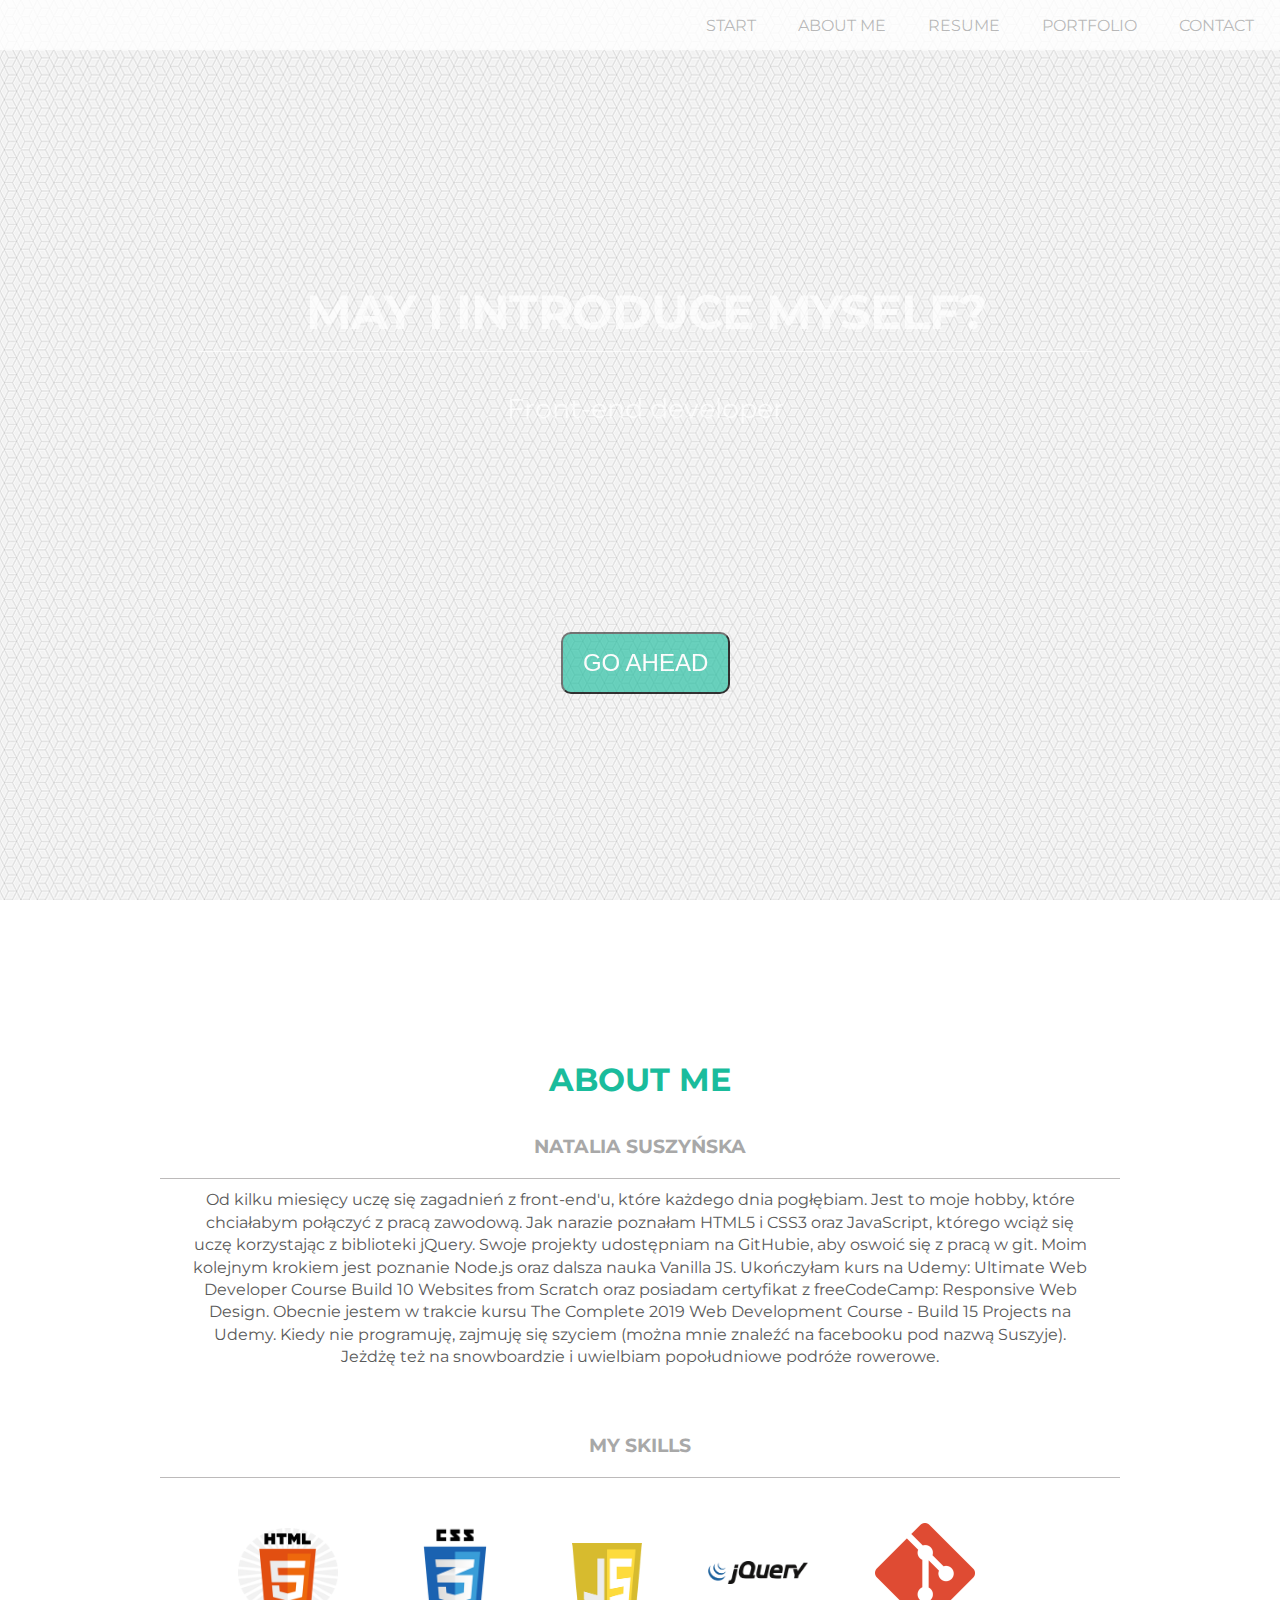
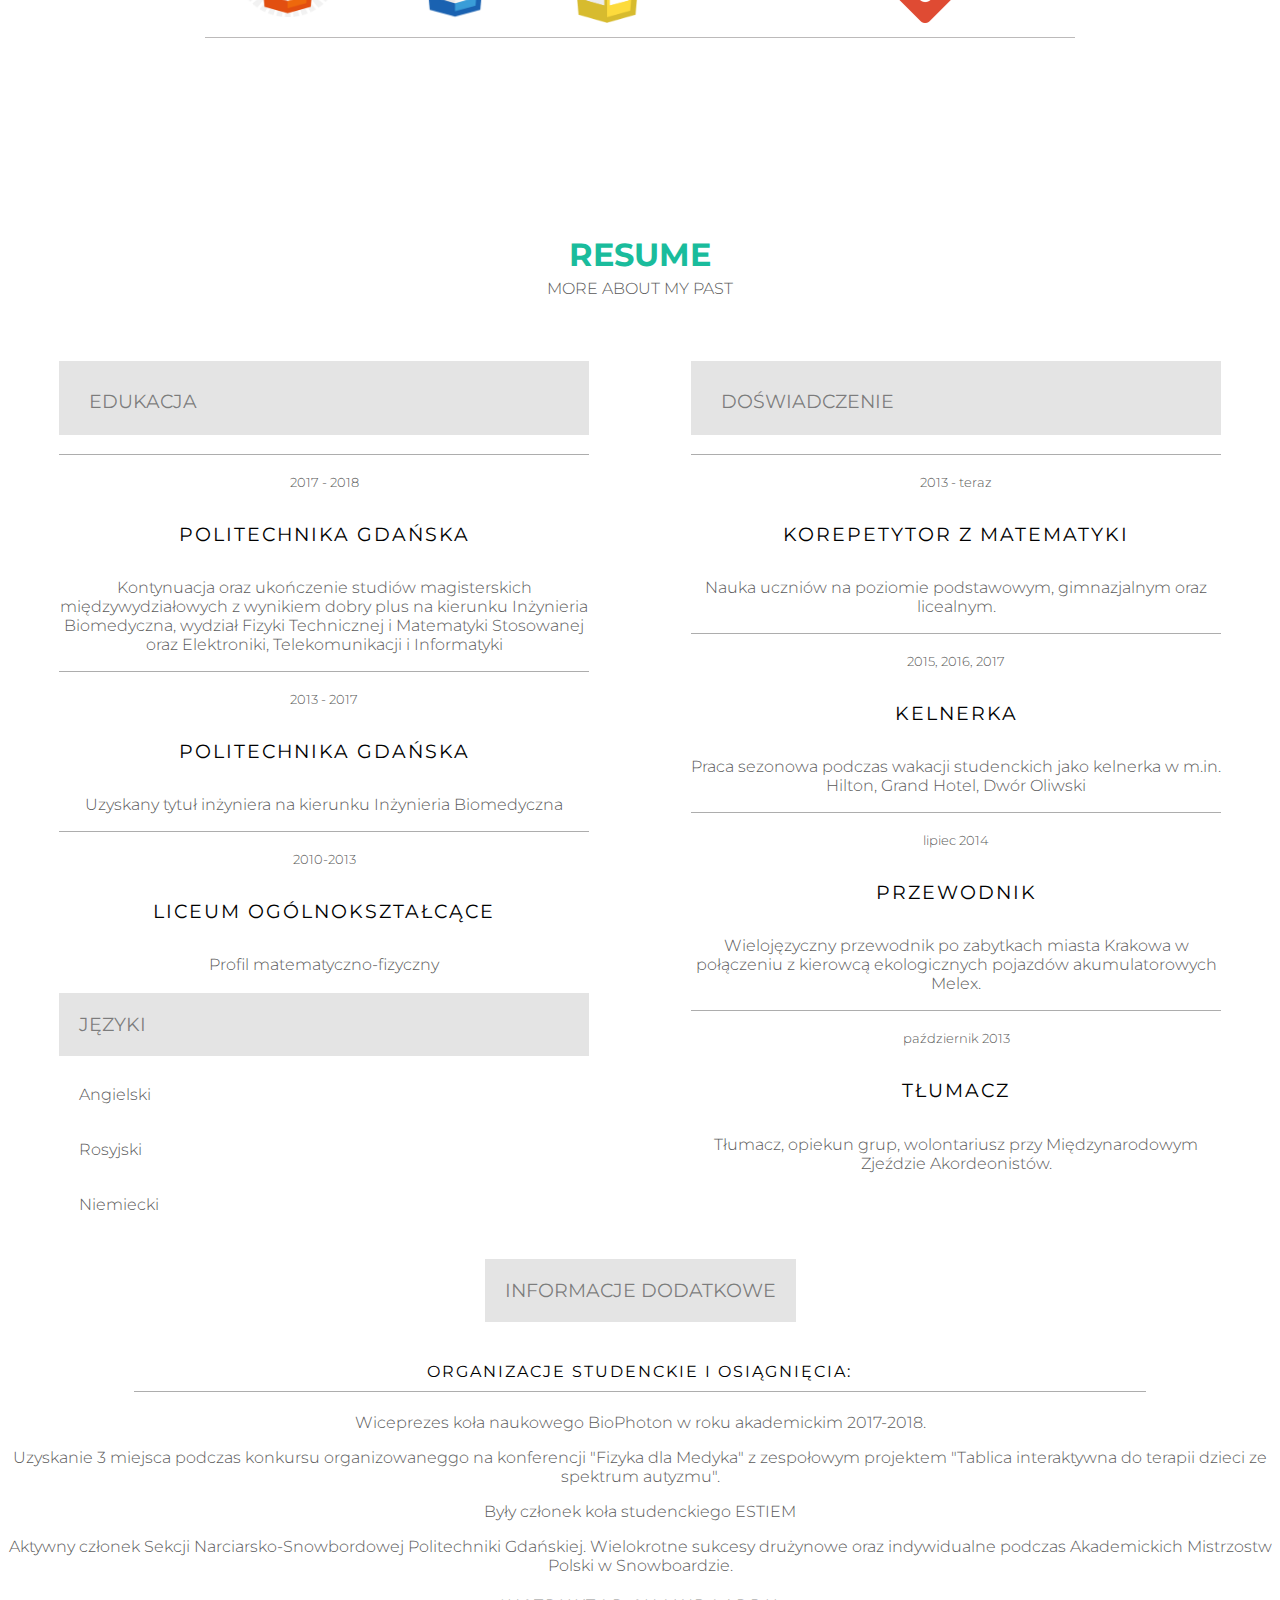
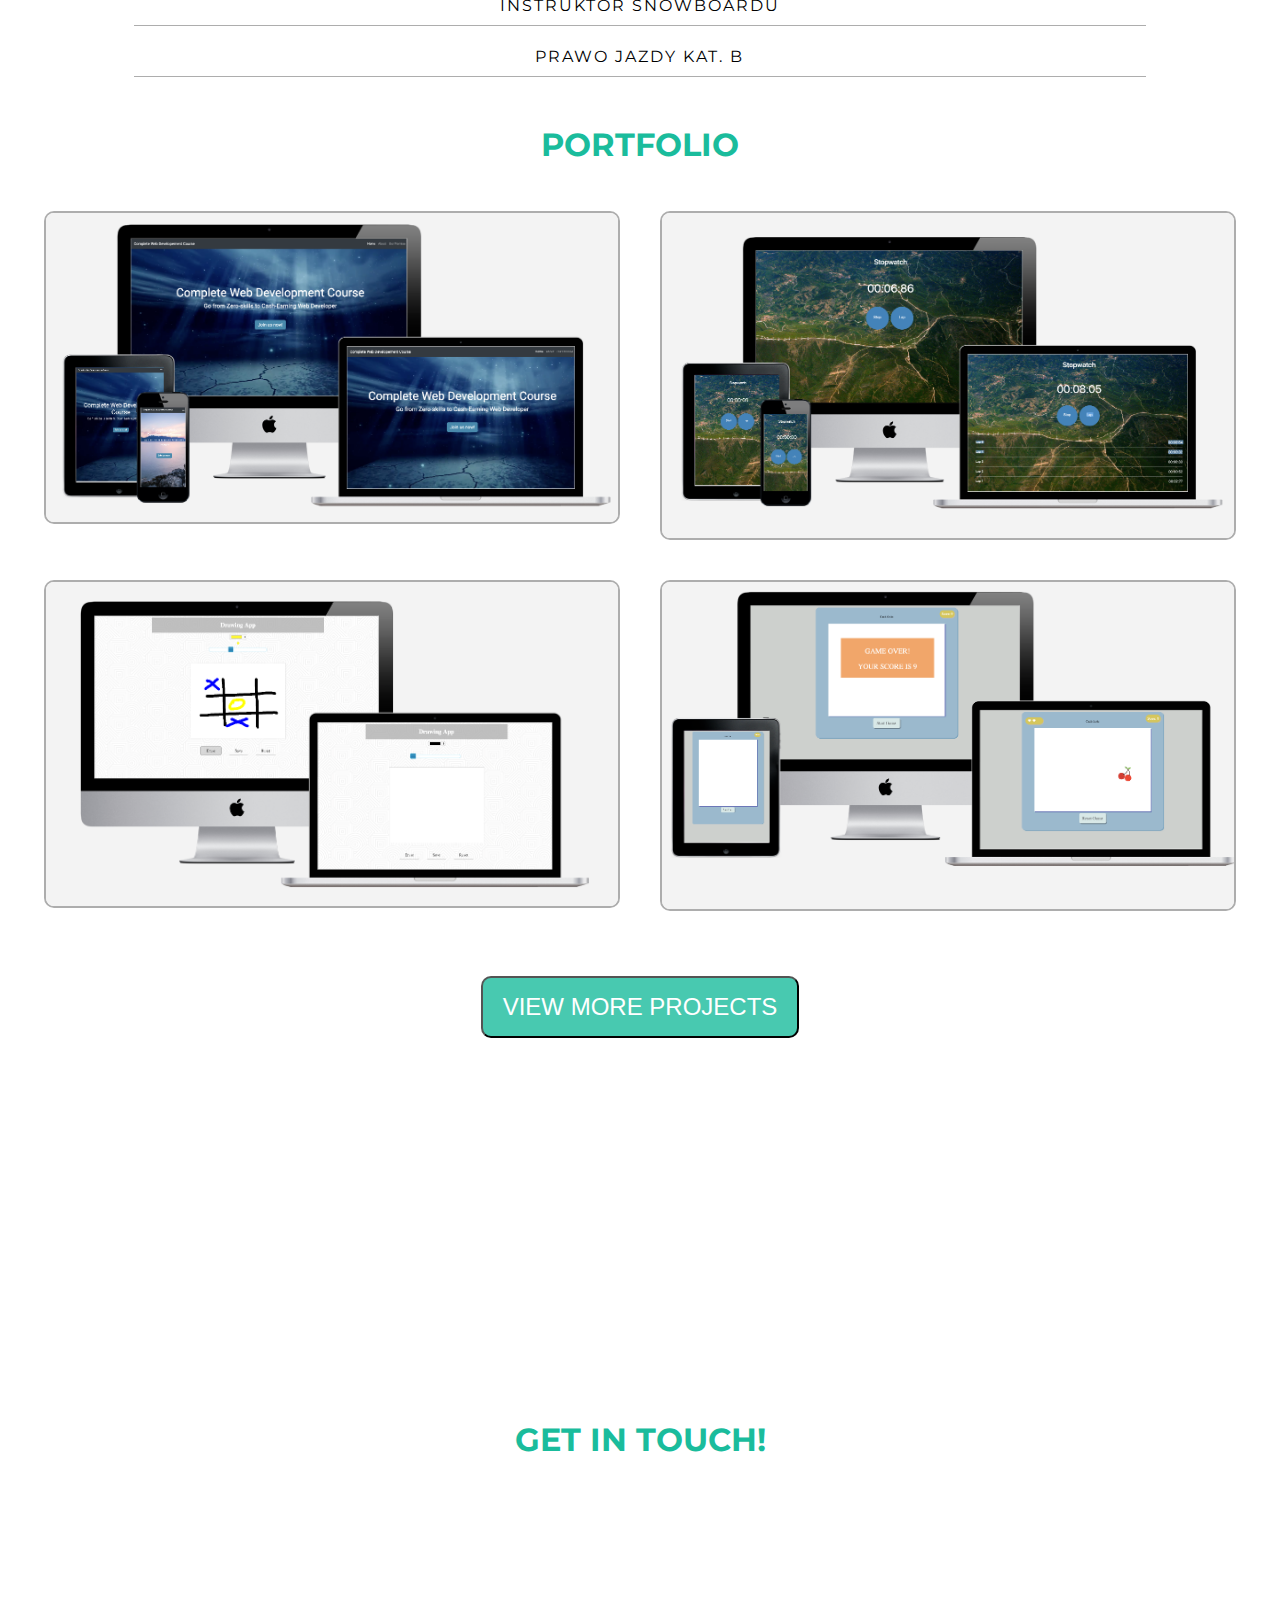
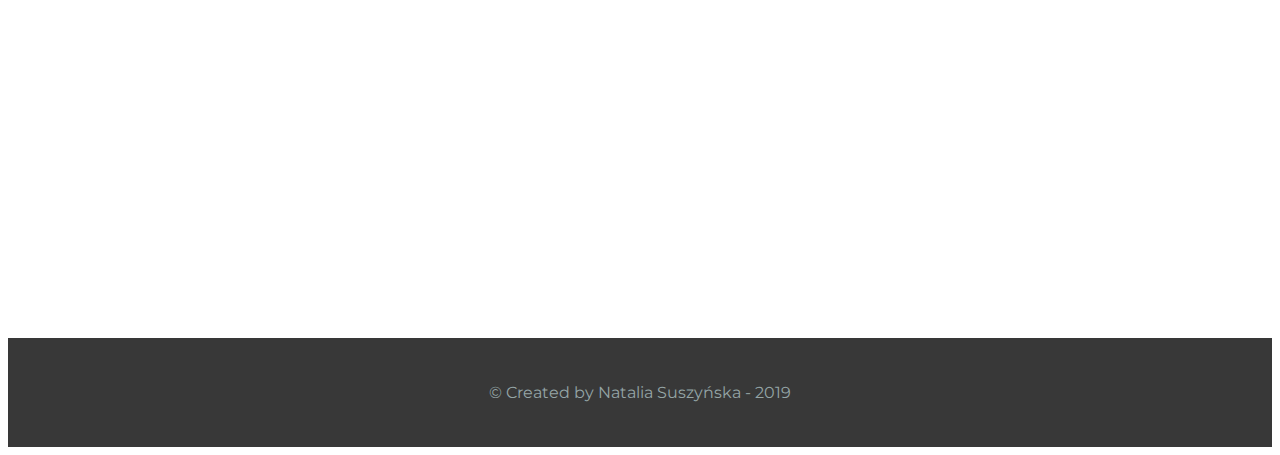
==== index.html @ 798d3153 "first commit of myPage" ====
<!DOCTYPE html>
<html lang="en">

    <head>
    <meta charset="utf-8">
    <meta http-equiv="X-UA-Compatible" content="IE-edge">
    <meta name="viewport" content="width=device-width, initial-scale=1">
    <meta name="author" content=suszi>
    <title>Portfolio Website</title>
    <link rel="stylesheet" href="https://use.fontawesome.com/releases/v5.6.3/css/all.css" integrity="sha384-UHRtZLI+pbxtHCWp1t77Bi1L4ZtiqrqD80Kn4Z8NTSRyMA2Fd33n5dQ8lWUE00s/" crossorigin="anonymous">
    <link rel="stylesheet" href="style.css">
</head>

<body>
    <header id="header">
        <div id="start">
            <div class="navicon"><i class="fa fa-bars"></i></div>
            <nav class="nav">
                <ul>
                    <li><a href="#start" class="smooth">Start</a></li>
                    <li><a href="#about" class="smooth">About me</a></li>
                    <li><a href="#resume" class="smooth">Resume</a></li>
                    <li><a href="#portfolio" class="smooth">Portfolio</a></li>
                    <li><a href="#contact" class="smooth">Contact</a></li>
                </ul>
            </nav>
        </div>
        <div class="starttext">
            <h2>May I introduce myself?</h2>
            <p>Front-end developer</p>
            <button type="button" class="button"><a href="#about" class="smooth">Go ahead</a></button>
        </div>
    </header>
    <div id="wrapper">
        <section id="about" class="section">
            <h2>About me</h2>
            <h3>Natalia Suszyńska</h3>
            <article>
                <p>Od kilku miesięcy uczę się zagadnień z front-end'u, które każdego dnia pogłębiam. Jest to moje hobby, które chciałabym połączyć z pracą zawodową. Jak narazie poznałam HTML5 i CSS3 oraz JavaScript, którego wciąż się uczę korzystając z biblioteki jQuery. Swoje projekty udostępniam na GitHubie, aby oswoić się z pracą w git. Moim kolejnym krokiem jest poznanie Node.js oraz dalsza nauka Vanilla JS. Ukończyłam kurs na Udemy: Ultimate Web Developer Course Build 10 Websites from Scratch oraz posiadam certyfikat z freeCodeCamp: Responsive Web Design. Obecnie jestem w trakcie kursu The Complete 2019 Web Development Course - Build 15 Projects na Udemy. Kiedy nie programuję, zajmuję się szyciem (można mnie znaleźć na facebooku pod nazwą Suszyje). Jeżdżę też na snowboardzie i uwielbiam popołudniowe podróże rowerowe.</p>
            </article>
            <article class="myskills">
                <h3>My skills</h3>
                <ul>
                    <li><img src="images/html.png"></li>
                    <li><img src="images/css.png"></li>
                    <li><img src="images/javascript.png" id="javascript"></li>
                    <li><img src="images/jquery.png"></li>
                    <li><img src="images/git.png"></li>
                    <li></li>
                </ul>
            </article>
        </section>
        <section id="resume" class="section">
            <h2>Resume</h2>
            <p id="more">More about my past</p>
            <div class="rows">
                <div id="leftside">
                    <div id="edu">
                        <h3><i class="fas fa-university"></i>Edukacja</h3>
                        <ul>
                            <li>
                                <h4>2017 - 2018</h4>
                                <h5>Politechnika Gdańska</h5>
                                <p>Kontynuacja oraz ukończenie studiów magisterskich międzywydziałowych z wynikiem dobry plus na kierunku Inżynieria Biomedyczna, wydział Fizyki Technicznej i Matematyki Stosowanej oraz Elektroniki, Telekomunikacji i Informatyki</p>
                            </li>
                            <li>
                                <h4>2013 - 2017</h4>
                                <h5>Politechnika Gdańska</h5>
                                <p>Uzyskany tytuł inżyniera na kierunku Inżynieria Biomedyczna</p>
                            </li>
                            <li>
                                <h4>2010-2013</h4>
                                <h5>Liceum Ogólnokształcące</h5>
                                <p>Profil matematyczno-fizyczny</p>
                            </li>
                        </ul>
                    </div>
                    <div id="jezyki">
                        <h3>Języki</h3>
                        <ul>
                            <p><i class="fas fa-battery-three-quarters"></i>Angielski</p>
                            <p><i class="fas fa-battery-half"></i>Rosyjski</p>
                            <p><i class="fas fa-battery-quarter"></i>Niemiecki</p>
                        </ul>
                    </div>
                </div>
                <div id="rightside">
                    <h3><i class="fas fa-briefcase"></i>Doświadczenie</h3>
                    <ul>
                        <li>
                            <h4>2013 - teraz</h4>
                            <h5>Korepetytor z matematyki</h5>
                            <p>Nauka uczniów na poziomie podstawowym, gimnazjalnym oraz licealnym.</p>
                        </li>
                        <li>
                            <h4>2015, 2016, 2017</h4>
                            <h5>Kelnerka</h5>
                            <p>Praca sezonowa podczas wakacji studenckich jako kelnerka w m.in. Hilton, Grand Hotel, Dwór Oliwski</p>
                        </li>
                        <li>
                            <h4>lipiec 2014</h4>
                            <h5>Przewodnik</h5>
                            <p>Wielojęzyczny przewodnik po zabytkach miasta Krakowa w połączeniu z kierowcą ekologicznych pojazdów akumulatorowych Melex.</p>
                        </li>
                        <li>
                            <h4>październik 2013</h4>
                            <h5>Tłumacz</h5>
                            <p>Tłumacz, opiekun grup, wolontariusz przy Międzynarodowym Zjeździe Akordeonistów.</p>
                        </li>
                    </ul>
                </div>
            </div>
        </section>
        <div id="dodatkowe">
            <h3>Informacje dodatkowe</h3>
            <article>
                <h4>Organizacje studenckie i osiągnięcia:</h4>
                <p>Wiceprezes koła naukowego BioPhoton w roku akademickim 2017-2018.</p>
                <p>Uzyskanie 3 miejsca podczas konkursu organizowaneggo na konferencji "Fizyka dla Medyka" z zespołowym projektem "Tablica interaktywna do terapii dzieci ze spektrum autyzmu".</p>
                <p>Były członek koła studenckiego ESTIEM</p>
                <p>Aktywny członek Sekcji Narciarsko-Snowbordowej Politechniki Gdańskiej. Wielokrotne sukcesy drużynowe oraz indywidualne podczas Akademickich Mistrzostw Polski w Snowboardzie.</p>
                <h4>Instruktor snowboardu</h4>
                <h4>Prawo jazdy kat. B</h4>
            </article>
        </div>


        <section id="portfolio" class="section">
            <h2>Portfolio</h2>
            <article>
                <a href="CourseWebsite/index.html" target="_blank">
                    <div class="hvrbox">
                        <img src="images/webpage.png" alt="Project 1" class="hvrbox-layer_bottom">
                        <div class="hvrbox-layer_top hvrbox-layer_slideright">
                            <div class="hvrbox-text">Website presenting information about an Udemy Course I took. Executed in Bootstrap.
                                <div class="hvrbox-text_mobile">Tap again to go further</div>
                            </div>
                        </div>
                    </div>
                </a>
                <a href="Stoper/index.html" target="_blank">
                    <div class="hvrbox">
                        <img src="images/stoper.png" alt="Project 2" class="hvrbox-layer_bottom">
                        <div class="hvrbox-layer_top hvrbox-layer_slideright">
                            <div class="hvrbox-text">Website app which is a stoper with a lap function. Executed in jQuery
                                <div class="hvrbox-text_mobile">Tap again to go further</div>
                            </div>
                        </div>
                    </div>
                </a>
                <a href="DrawingApp/index.html" target="_blank">
                    <div class="hvrbox">
                        <img src="images/paint.png" alt="Project 3" class="hvrbox-layer_bottom">
                        <div class="hvrbox-layer_top hvrbox-layer_slideright">
                            <div class="hvrbox-text">A drawing App imitating a well-known Paint enabling you to save your image in a local browser storage. Executed in jQuery.
                                <div class="hvrbox-text_mobile">Tap again to go further</div>
                            </div>
                        </div>
                    </div>
                </a>
                <a href="FruitGame/index.html" target="_blank">
                    <div class="hvrbox">
                        <img src="images/fruits.png" alt="Project 4" class="hvrbox-layer_bottom">
                        <div class="hvrbox-layer_top hvrbox-layer_slideright">
                            <div class="hvrbox-text">Imitating the Fruit Ninja, this game gives you 3 lives while you need to catch the falling fruits. Not touch-friendly. Executed in jQuery.
                                <div class="hvrbox-text_mobile">Tap again to go further</div>
                            </div>
                        </div>
                    </div>
                </a>
            </article>
            <button type="button" class="button"><a href="https://codepen.io/nataliasu/" target="_blank">View more projects</a></button>
        </section>
        <section id="contact" class="section">
            <h2>Get in touch!</h2>
            <div>
                <a href="https://www.facebook.com/natalia.su14" class="contact-details" target="_blank"><i class="fab fa-facebook-square"></i></a>
                <a href="https://github.com/nataliasu" class="contact-details" id="profile-link" target="_blank"><i class="fab fa-github-square"></i></a>
                <a href="https://www.linkedin.com/in/nataliasu/" class="contact-details" target="_blank"><i class="fab fa-linkedin"></i></a>
                <a href="mailto:suszynska.nat@gmail.com" class="contact-details"><i class="fas fa-envelope"></i></a>
                <a href="tel:724-483-937" class="contact-details"><i class="fas fa-phone-square"></i></a>
            </div>
        </section>

        <footer>&copy; Created by Natalia Suszyńska - 2019</footer>

    </div>


    <script src="https://ajax.googleapis.com/ajax/libs/jquery/1.12.4/jquery.min.js"></script>
    <script src="javascript.js"></script>

</body>

</html>
---- style.css ----
@import url('https://fonts.googleapis.com/css?family=Quicksand|Rokkitt|Ubuntu|Montserrat');

body {
    top: 0;
    color: #95a5a6;
    font-family: 'Montserrat', sans-serif;
    text-align: center;
    background: url(images/qbkls.png) fixed;
}

header {
    background: url(https://picsum.photos/5184/3456?image=958) center center fixed;
    background-size: cover;
    opacity: 0.8;
    height: 100vh;
    color: rgba(255, 255, 255, 0.869);
    position: relative;
    top: 0;
}

#start {
    margin: 0 auto;
    height: 50px;
    width: 100%;
    position: fixed;
    top: 0;
    right: 0;
    left: 0;
    background-color: white;
    z-index: 100;
}

.navicon {
    display: none;
    margin-right: 10px;
    padding: 10px 15px;
    font-size: 1.5em;
    background-color: white;
    float: right;
}

#start nav {
    float: right;
    z-index: 100;
}

#start nav ul {
    margin: 0;
    z-index: 100;
}

#start nav li {
    float: left;
    list-style-type: none;
}

.nav li a {
    text-decoration: none;
    text-transform: uppercase;
    display: block;
    padding: 1em;
    color: rgba(112, 112, 112, 0.594);
}

.nav li a:last-child {
    margin-right: 10px;
}

.nav li a:hover {
    color: #19bb9b;
}

.starttext {
    position: absolute;
    top: 25%;
    left: 15%;
    width: 70vw;
    margin: 0 auto;
    text-align: center;
}

.starttext h2 {
    padding: 10px;
    font-size: 3em;
    border-bottom: 1px solid rgba(255, 255, 255, 0.869);
    color: rgba(255, 255, 255, 0.869);
    letter-spacing: -1px;
}

.starttext p {
    font-weight: 400;
    font-size: 22px;
    letter-spacing: 0px;
    font-size: 1.7em;
}

.starttext .button {
    margin-top: 20vh;
}

.button a {
    color: white;
    text-decoration: none;
}

.button {
    background-color: rgba(26, 188, 156, 0.8);
    border-radius: 10px;
    padding: 15px 20px;
    margin: 0 auto;
    font-size: 1.5em;
    text-transform: uppercase;
    color: rgba(255, 255, 255, 0.869);
}

.button:hover {
    color: rgb(255, 255, 255);
    background-color: rgb(26, 188, 156);
}

h2 {
    color: #1abc9c;
    font-weight: bold;
    font-size: 2em;
    text-transform: uppercase;
}

#about {
    height: 100vh;
    display: flex;
    flex-direction: column;
    align-items: center;
    justify-content: center;
}

#about h3 {
    text-transform: uppercase;
    color: #a8a8a8;
    border-bottom: 1px solid rgba(164, 162, 162, 0.74);
    padding: 10px 0 20px 0;
    width: 75vw;
    margin: 0 auto;
}

#about article p {
    width: 70vw;
    margin: 0 auto;
    padding: 10px;
    line-height: 1.4em;
    color: #5a5a5a;
}

.myskills {
    padding-top: 5vh;
}

.myskills ul {
    display: flex;
    display: -webkit-box;
    display: -moz-box;
    display: -ms-flexbox;
    display: -webkit-flex;
    flex-flow: row wrap;
    justify-content: space-around;
    align-items: center;
    list-style: none;
    margin: 5vh;
    border-bottom: 1px solid rgba(164, 162, 162, 0.74);
    padding: 0;
}

.myskills ul li {
    list-style: none;
    margin-bottom: 10px;
}

.myskills img {
    width: 100px;
}

#javascript {
    padding-top: 20px;
    height: 80px;
    width: 70px;
}

#resume h2 {
    margin-bottom: 5px;
}

#more {
    text-transform: uppercase;
    font-size: 1em;
    margin: 0;
    padding: 0;
    background-color: transparent;
    margin-bottom: 5vh;
}

.rows {
    display: flex;
    display: -webkit-box;
    display: -moz-box;
    display: -ms-flexbox;
    display: -webkit-flex;
    justify-content: space-around;
}

#resume ul {
    list-style: none;
    padding: 0;
}

#leftside {
    flex-basis: 42%;
}

#rightside {
    flex-basis: 42%;
    align-items: stretch;
}

#resume h3,
#dodatkowe h3 {
    text-transform: uppercase;
    background-color: rgba(209, 209, 209, 0.594);
    padding: 20px;
    text-align: left;
    color: rgba(53, 53, 53, 0.594);
    font-weight: 400;
}

#resume h4 {
    font-weight: 300;
    color: #5a5a5a;
    font-size: 0.8em;
    padding-top: 20px;
    border-top: 1px solid rgba(117, 117, 117, 0.594);
}

#resume h5,
#dodatkowe h4 {
    text-transform: uppercase;
    font-weight: 400;
    color: #000000;
    letter-spacing: 2px;
    font-size: 1.2em;
}

#resume p,
#dodatkowe p {
    font-weight: 300;
    color: #5a5a5a;
    font-size: 1em;
}

#resume i {
    padding-right: 10px;
    font-size: 1.5em
}

#jezyki i {
    font-size: 3em;
}

#jezyki p {
    display: flex;
    display: -webkit-box;
    display: -moz-box;
    display: -ms-flexbox;
    display: -webkit-flex;
    align-items: center;
    padding: 10px;
    font-size: 1em;
}

#dodatkowe {
    display: flex;
    display: -webkit-box;
    display: -moz-box;
    display: -ms-flexbox;
    display: -webkit-flex;
    flex-direction: column;
    justify-content: center;
    align-items: center;
}

#dodatkowe h4 {
    display: flex;
    display: -webkit-box;
    display: -moz-box;
    display: -ms-flexbox;
    display: -webkit-flex;
    justify-content: center;
    font-size: 1em;
    padding-bottom: 10px;
    border-bottom: 1px solid rgba(117, 117, 117, 0.594);
    width: 80%;
    margin-left: 10%;
}

#portfolio article {
    display: flex;
    display: -webkit-box;
    display: -moz-box;
    display: -ms-flexbox;
    display: -webkit-flex;
    flex-flow: row wrap;
    justify-content: center;
}

.hvrbox,
.hvrbox * {
    box-sizing: border-box;
}

.hvrbox {
    display: flex;
    display: -webkit-box;
    display: -moz-box;
    display: -ms-flexbox;
    display: -webkit-flex;
    flex-basis: 45%;
    justify-content: space-around;
    flex-direction: column;
    margin: 20px;
    z-index: 50;
    position: relative;
    overflow: hidden;
    max-width: 100%;
    height: auto;
}

.hvrbox img {
    max-width: 45vw;
    border: 2px solid rgba(117, 117, 117, 0.594);
    border-radius: 10px;
}

.hvrbox .hvrbox-layer_bottom {
    display: block;
}

.hvrbox .hvrbox-layer_top {
    opacity: 0;
    position: absolute;
    top: 0;
    left: 0;
    right: 0;
    bottom: 0;
    width: 100%;
    height: 100%;
    background: rgba(0, 0, 0, 0.6);
    border-radius: 10px;
    color: #fff;
    padding: 15px;
    -moz-transition: all 0.4s ease-in-out 0s;
    -webkit-transition: all 0.4s ease-in-out 0s;
    -ms-transition: all 0.4s ease-in-out 0s;
    transition: all 0.4s ease-in-out 0s;
}

.hvrbox:hover .hvrbox-layer_top,
.hvrbox.active .hvrbox-layer_top {
    opacity: 1;
}

.hvrbox .hvrbox-text {
    text-align: center;
    font-size: 1.2em;
    display: inline-block;
    position: absolute;
    top: 50%;
    left: 50%;
    -moz-transform: translate(-50%, -50%);
    -webkit-transform: translate(-50%, -50%);
    -ms-transform: translate(-50%, -50%);
    transform: translate(-50%, -50%);
}

.hvrbox .hvrbox-text_mobile {
    font-size: 15px;
    border-top: 1px solid rgb(179, 179, 179);
    border-top: 1px solid rgba(179, 179, 179, 0.7);
    margin-top: 5px;
    padding-top: 2px;
    display: none;
    color: #19bb9b;
}

.hvrbox.active .hvrbox-text_mobile {
    display: block;
}

.hvrbox .hvrbox-layer_slideright {
    -moz-transform: translateX(-100%);
    -webkit-transform: translateX(-100%);
    -ms-transform: translateX(-100%);
    transform: translateX(-100%);
}

.hvrbox:hover .hvrbox-layer_slideright,
.hvrbox.active .hvrbox-layer_slideright {
    -moz-transform: translateX(0);
    -webkit-transform: translateX(0);
    -ms-transform: translateX(0);
    transform: translateX(0);
}

#portfolio .button {
    margin-top: 5vh;
}

#contact {
    height: 100vh;
    display: flex;
    display: -webkit-box;
    display: -moz-box;
    display: -ms-flexbox;
    display: -webkit-flex;
    flex-direction: column;
    justify-content: center;
}

#contact i {
    font-size: 5em;
    padding: 5vw;
    color: #666666;
}

footer {
    background-color: #383838;
    padding: 5vh;
}

.fixPoint {
    background-attachment: fixed;
}


/*RESPONISVNESS*/

@media (hover: none) {
    header {
        background-attachment: initial;
    }
}

@media screen and (max-width: 720px) {
    .starttext .button {
        margin-top: 5vh;
    }

    #contact i {
        font-size: 4em;
        padding: 4.5vw;
    }

    #start .navicon {
        display: block;
        color: #2d2d2d;
    }

    #start nav {
        display: none;
        width: 100%;
        background-color: white;
    }

    .nav a {
        color: rgb(112, 112, 112);
    }

    #start nav ul li {
        width: 100%;
    }

    #about {
        height: auto;
    }

    #about article p {
        width: 90vw;
    }

    .myskills img {
        width: 60px;
        padding: 10px;
    }

    #javascript {
        padding-top: 20px;
        height: 55px;
        width: 50px;
    }

    .rows {
        flex-direction: column;
        justify-content: center;
        align-items: center;
    }

    #leftside,
    #rightside {
        width: 80vw;
        align-self: center;
    }

    #resume h3,
    #dodatkowe h3 {
        text-align: center;
    }

    .hvrbox img {
        max-width: 75vw;
    }


    .hvrbox .hvrbox-text {
        width: 100%;
        font-size: 0.7em;
    }

    #contact {
        height: 70vh;
    }

    #contact i {
        font-size: 3em;
        padding: 4vw;
    }

}

@media screen and (max-width: 400px) {
    .starttext h2 {
        font-size: 2em;
    }
}

@media screen and (max-width: 350px) {
    #start .navicon {
        margin-left: 75vw;
    }

}
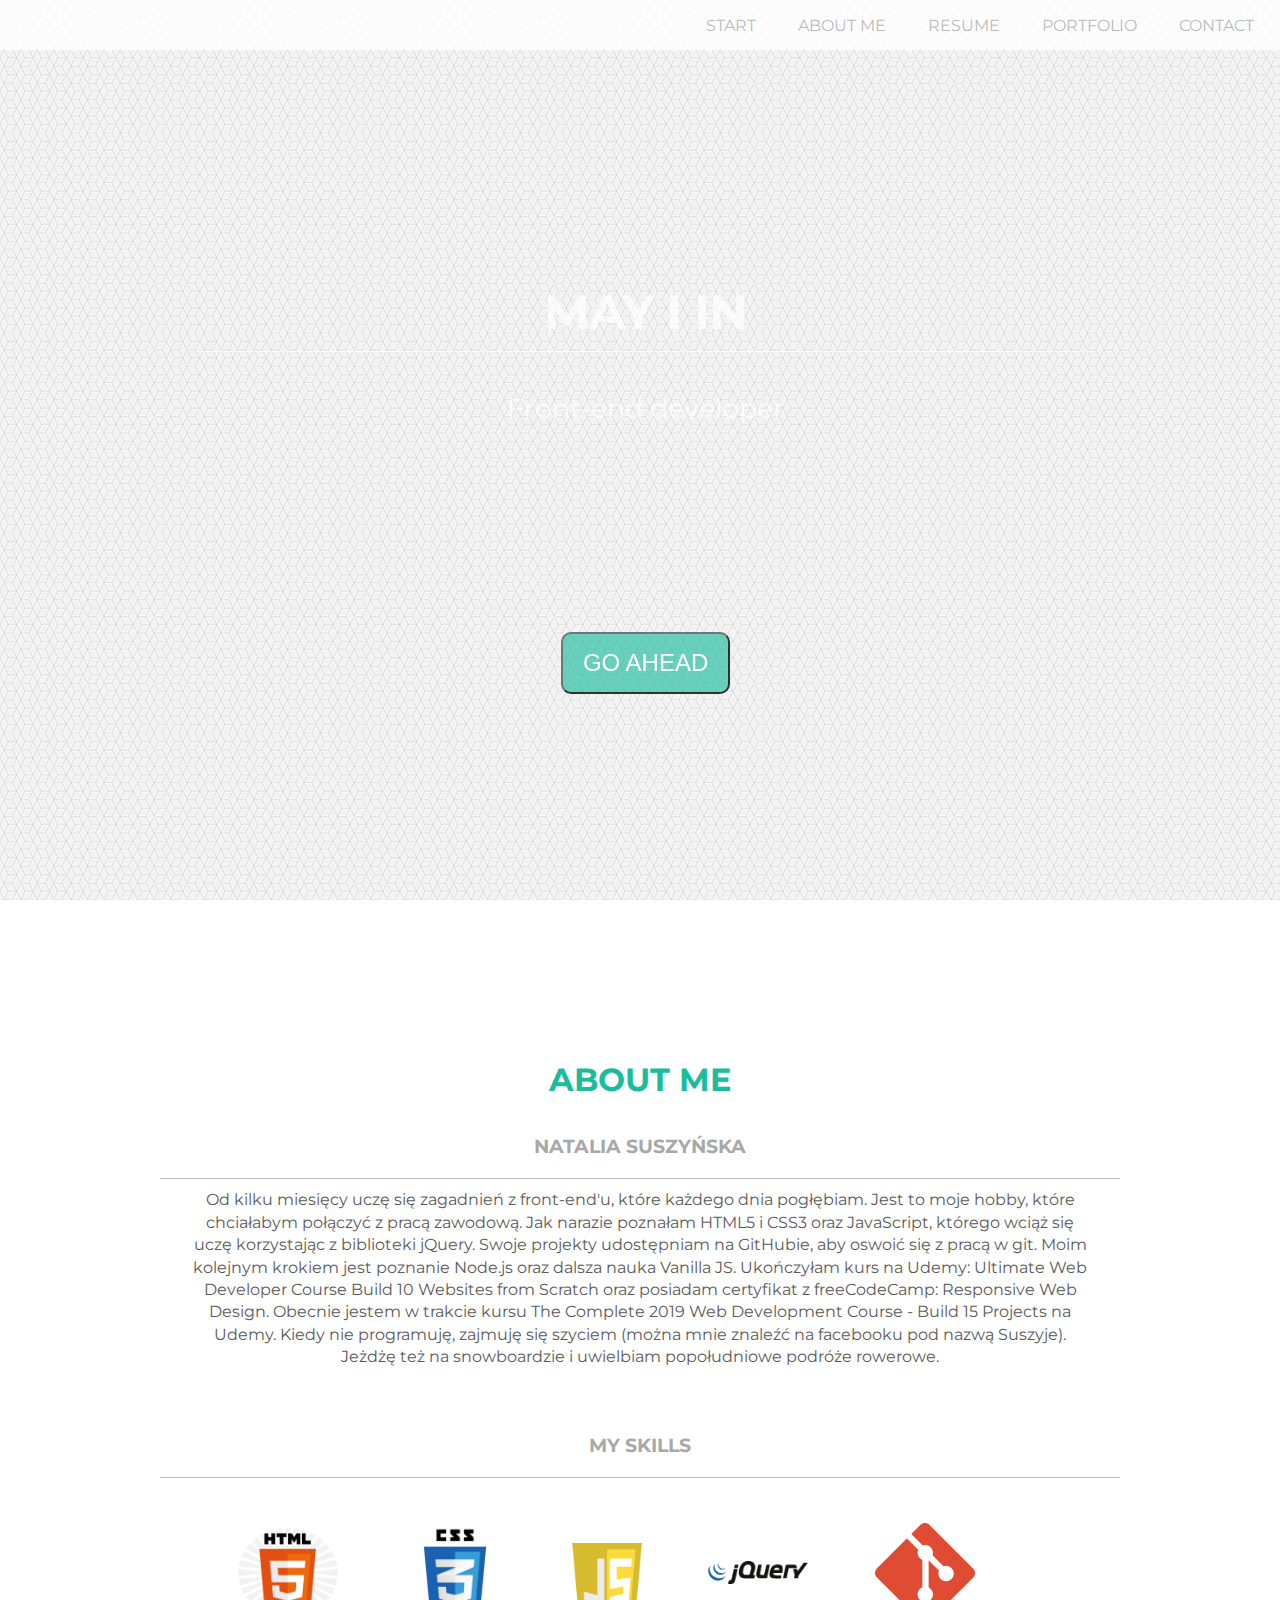
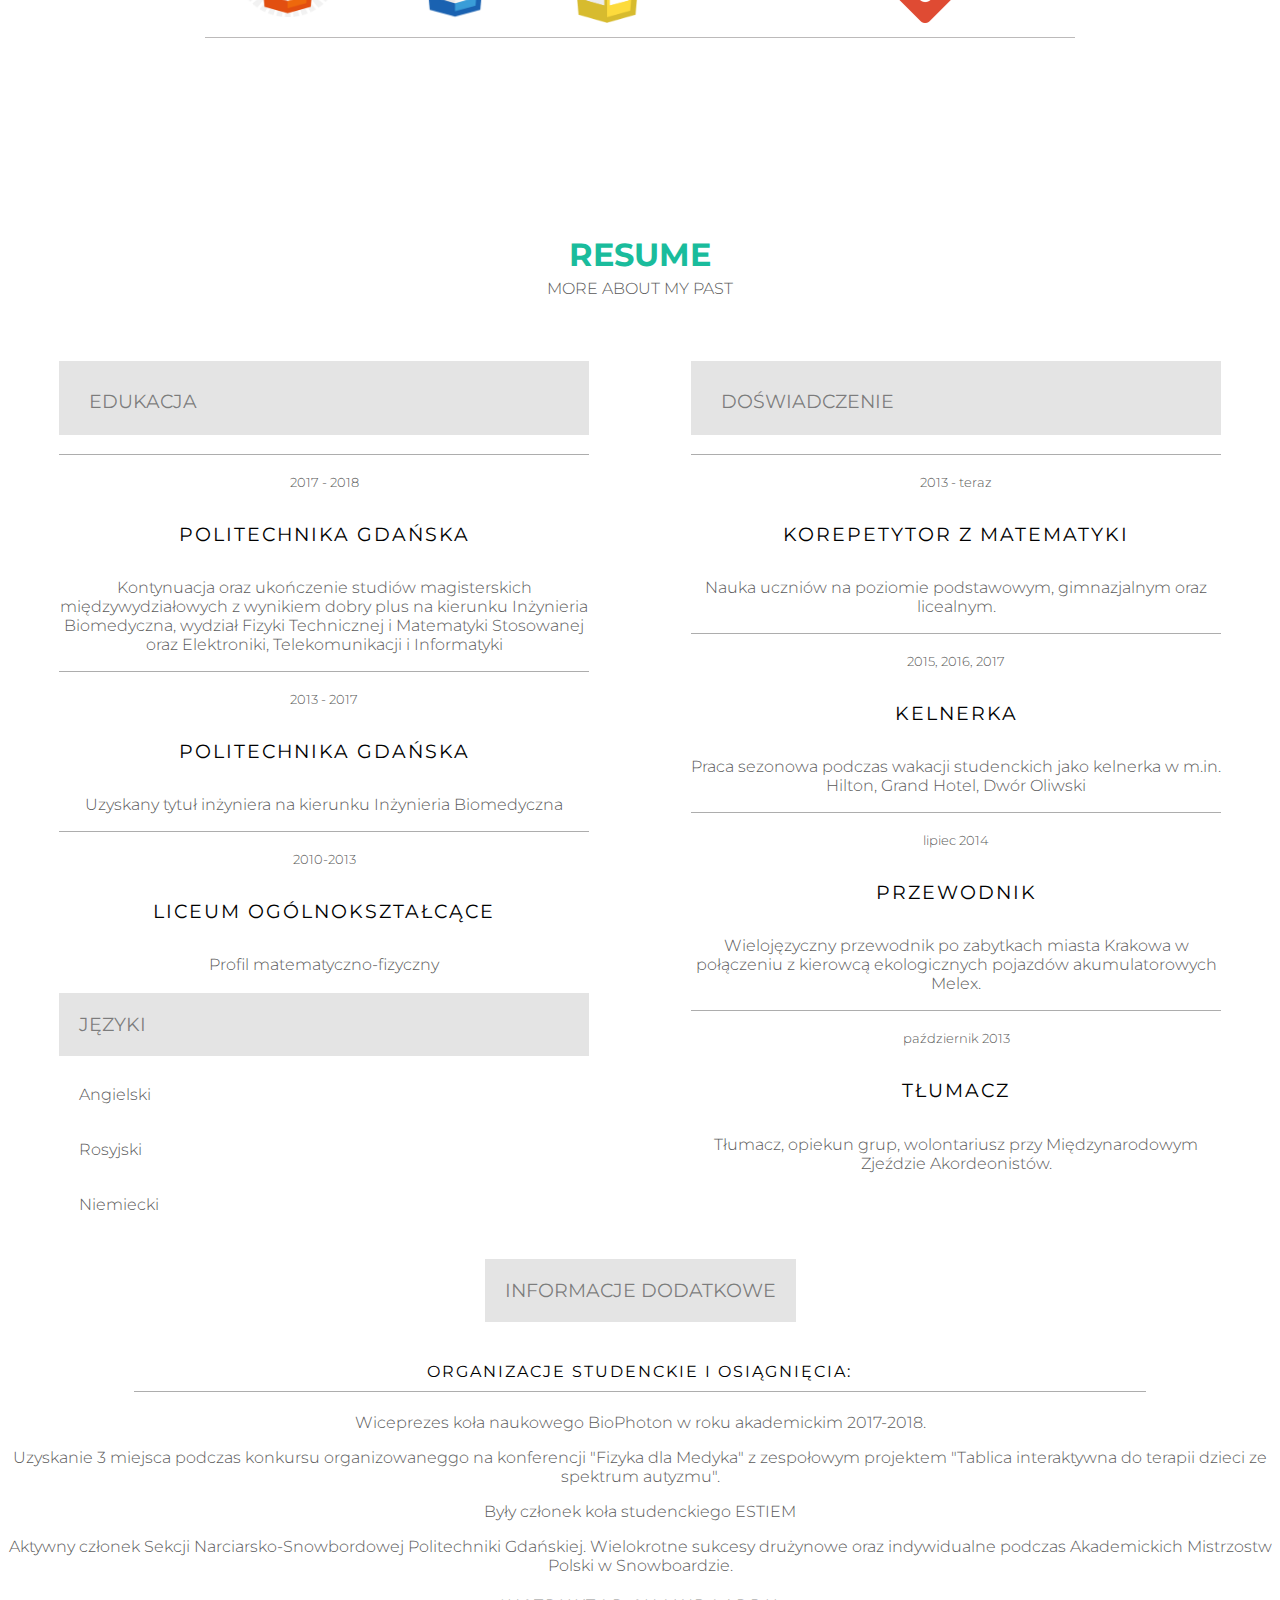
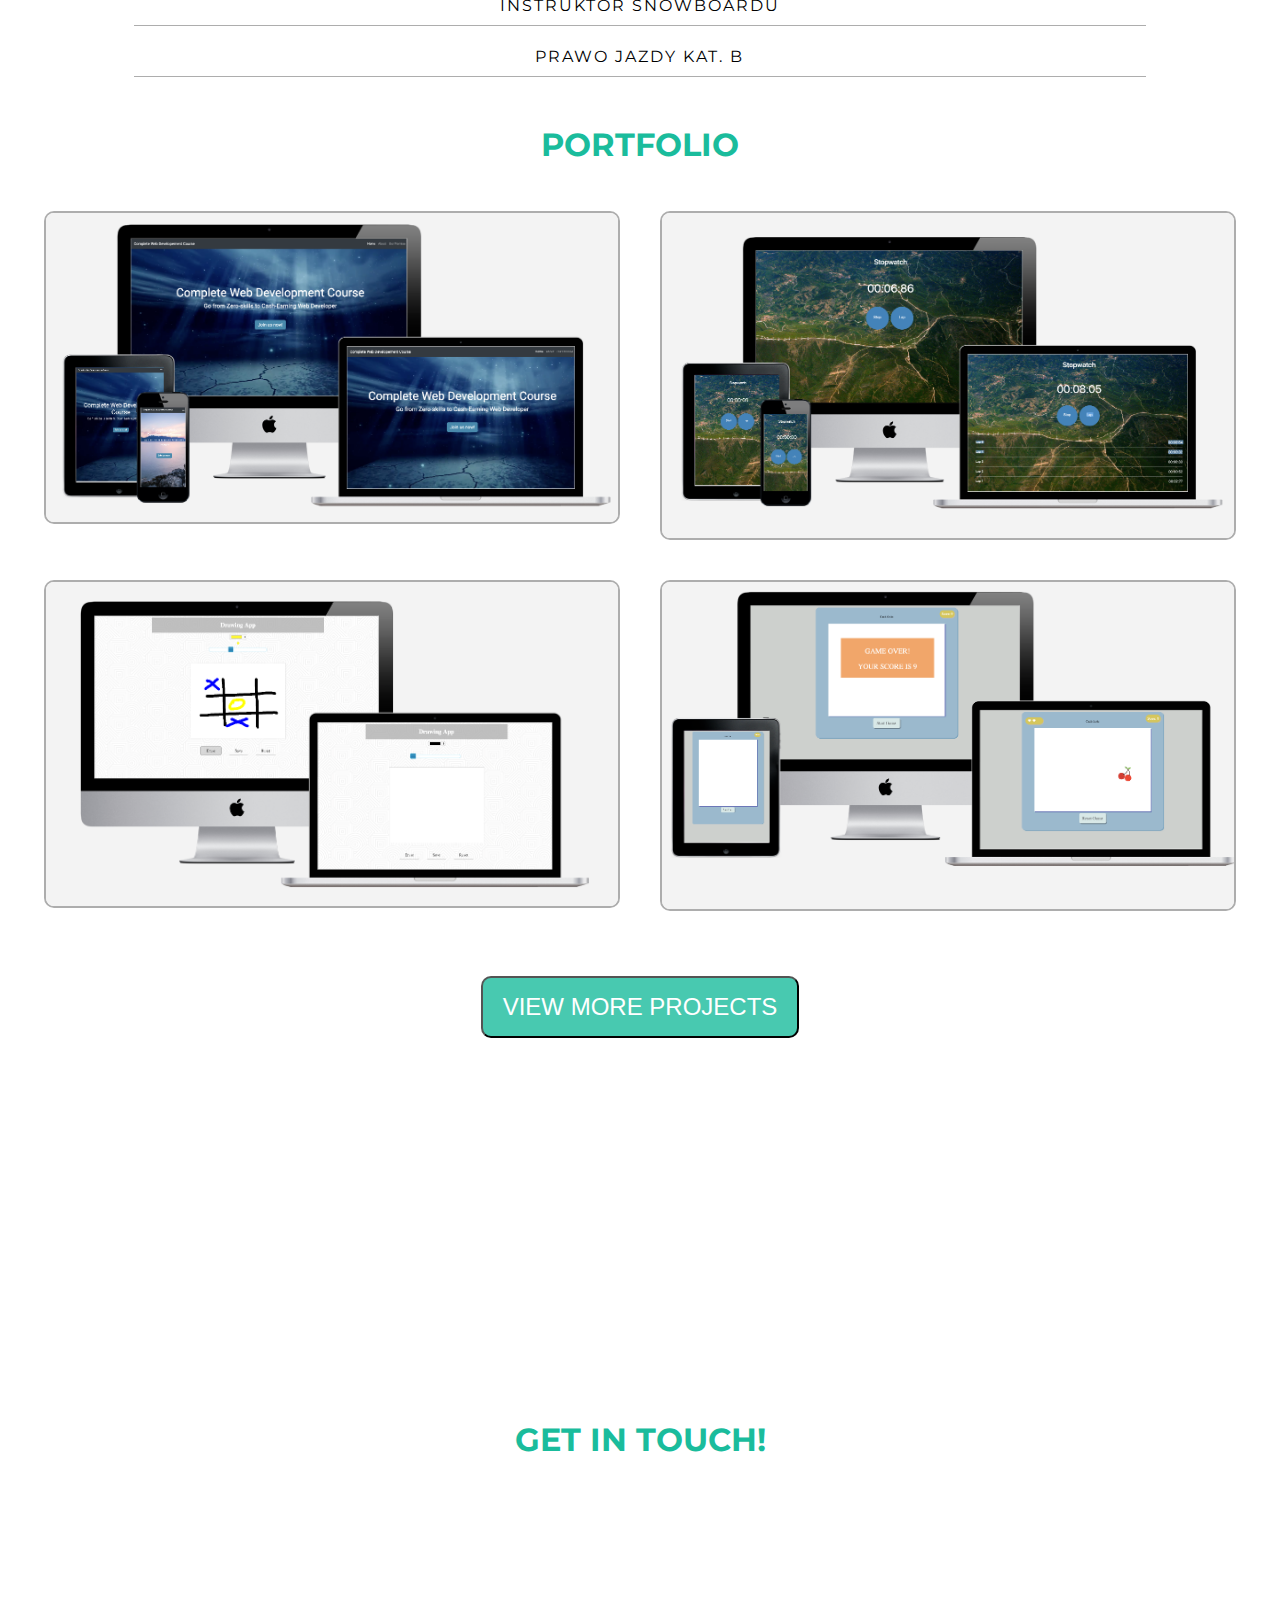
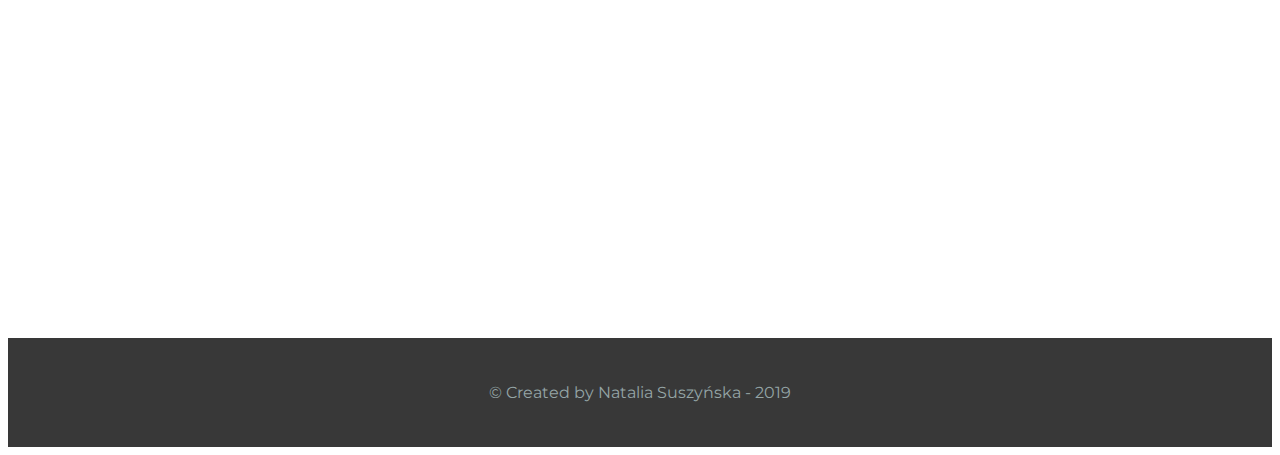
==== commit 8863ba10: "updating with self-writing heading" ====
--- a/index.html
+++ b/index.html
@@ -26,7 +26,7 @@
             </nav>
         </div>
         <div class="starttext">
-            <h2>May I introduce myself?</h2>
+            <h2 id="welcome"></h2>
             <p>Front-end developer</p>
             <button type="button" class="button"><a href="#about" class="smooth">Go ahead</a></button>
         </div>
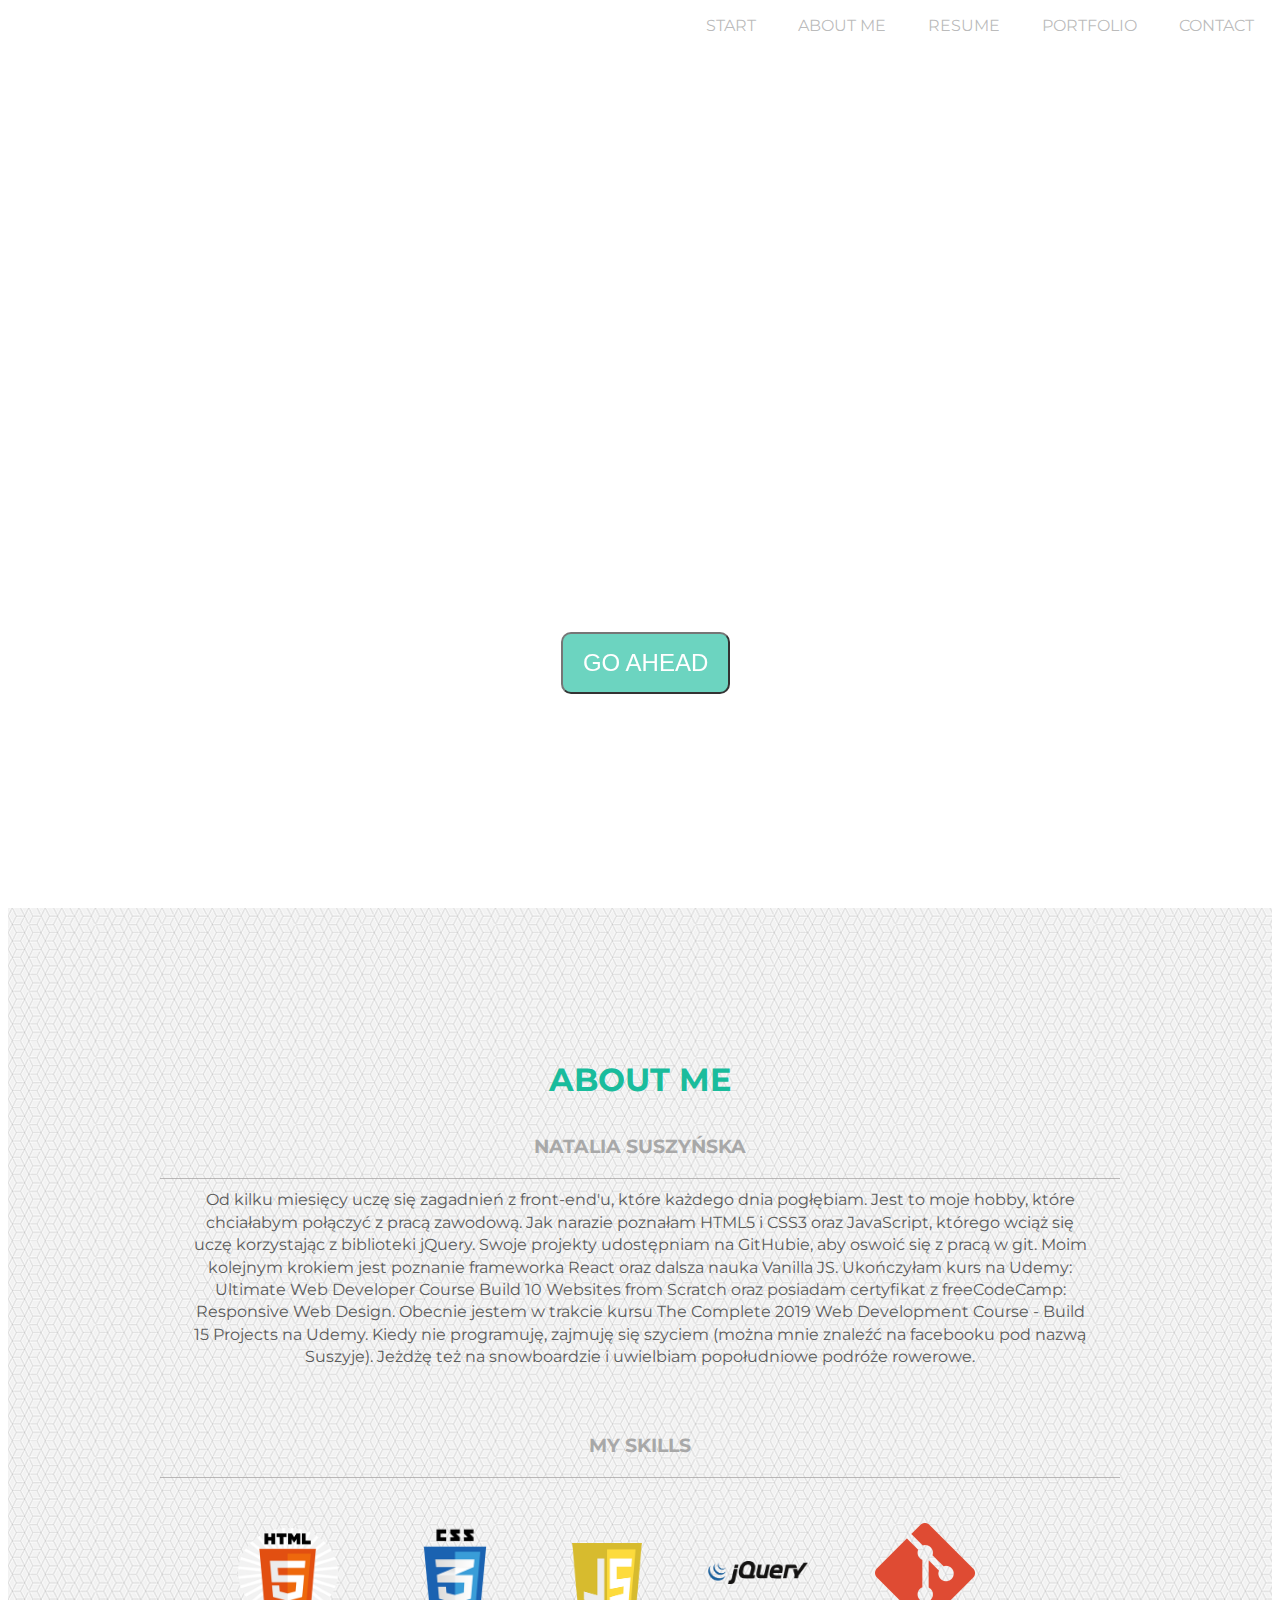
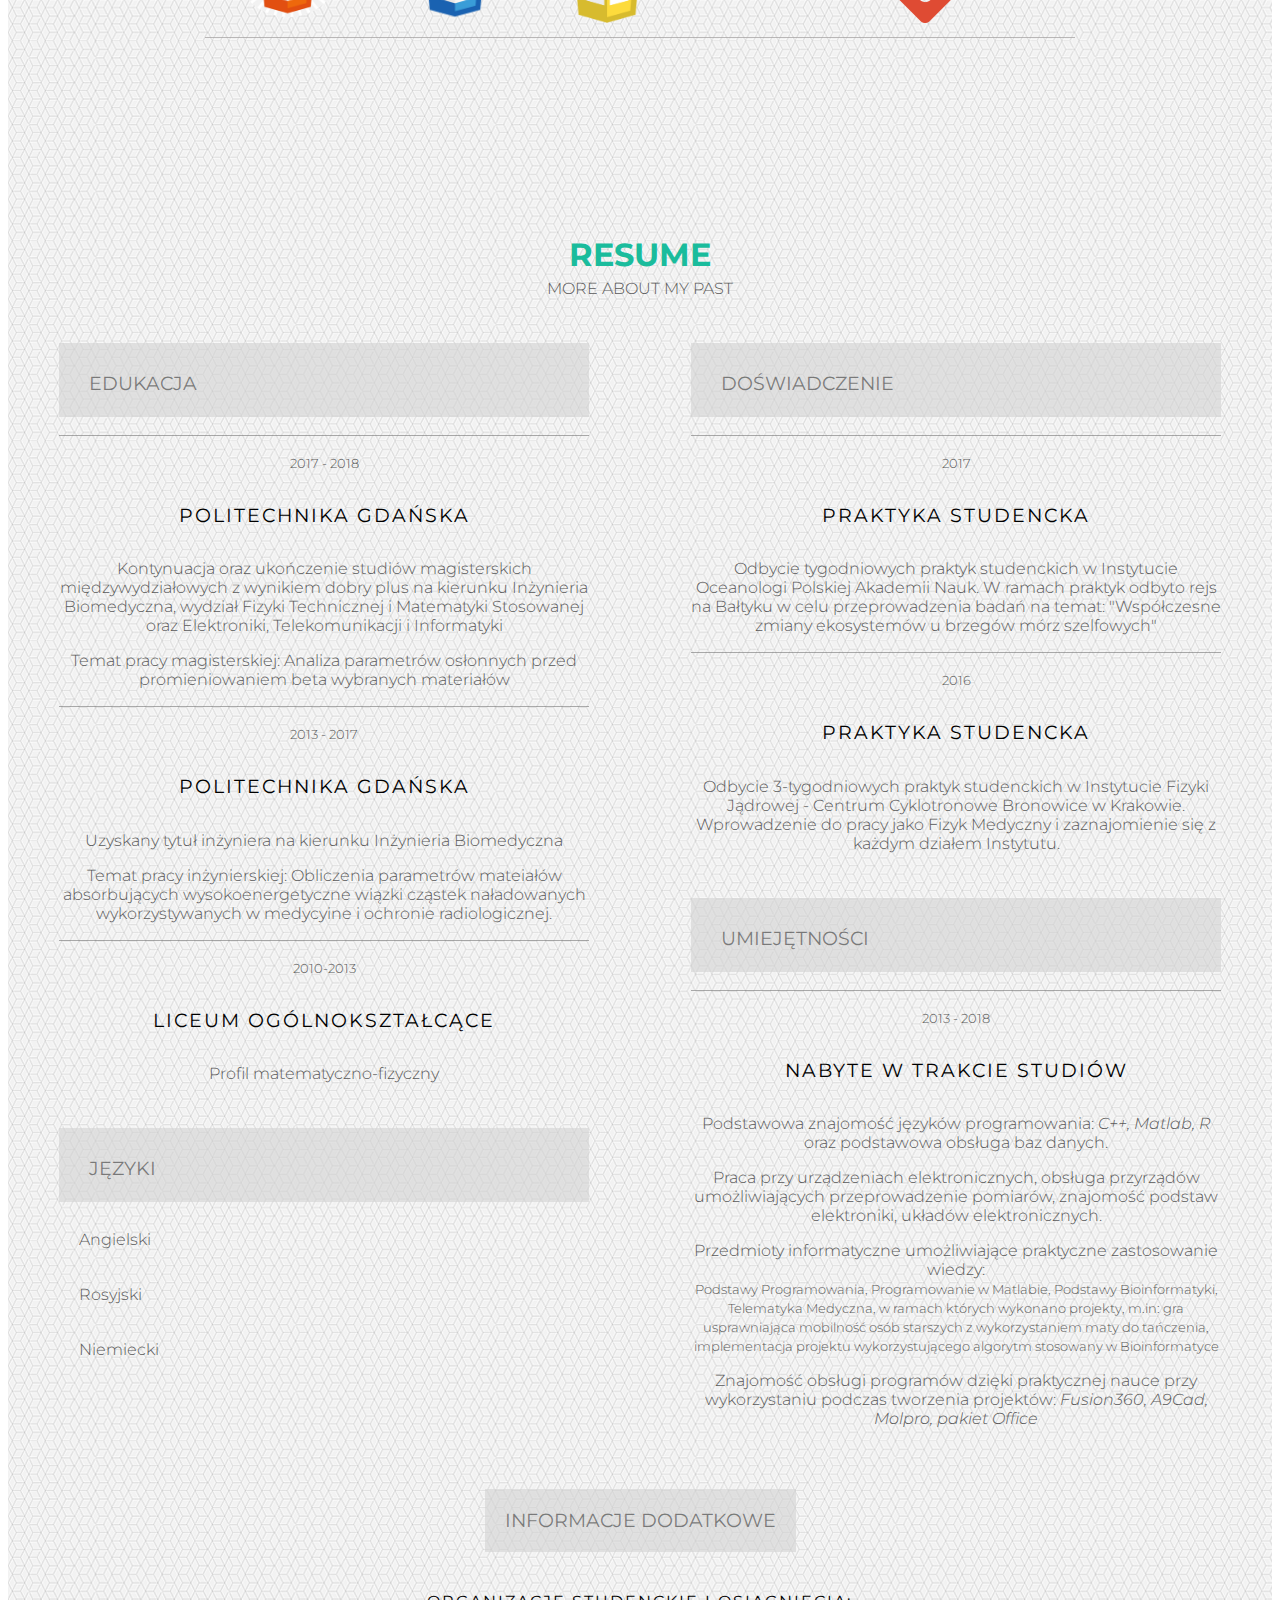
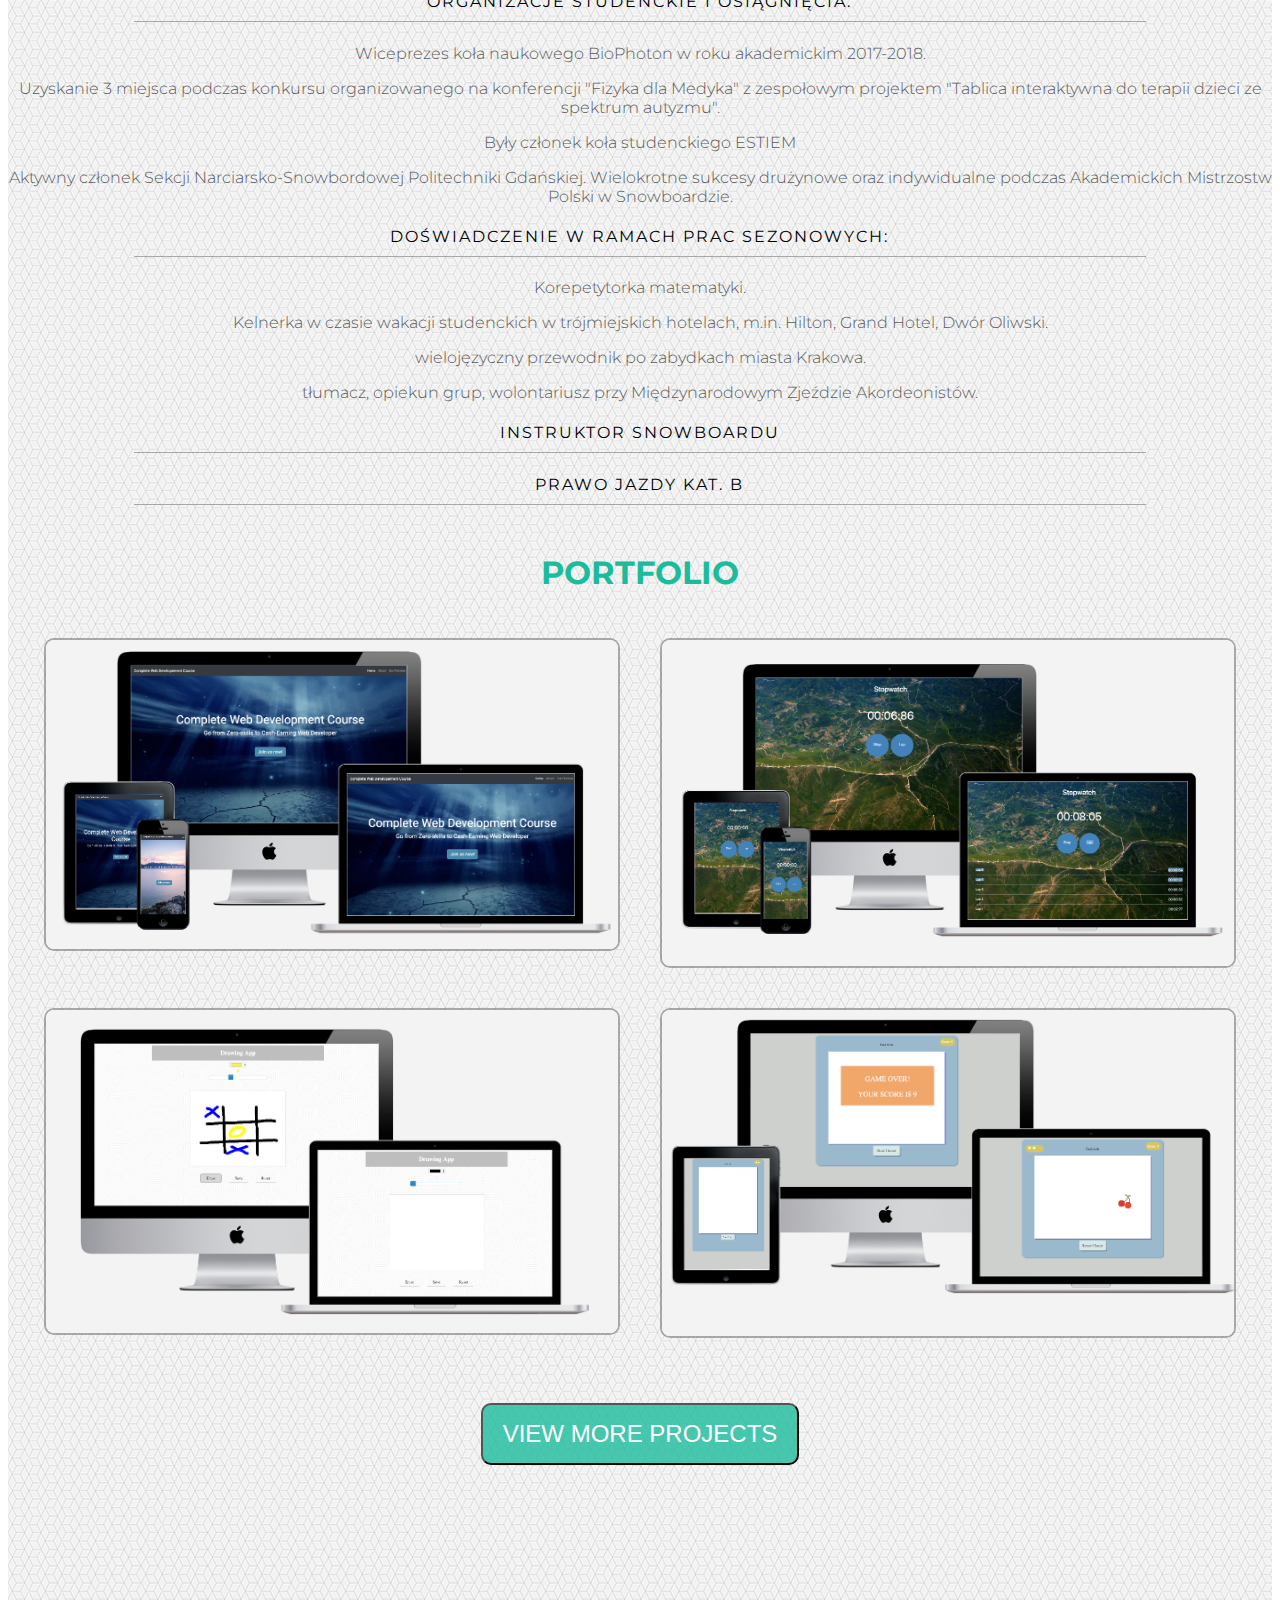
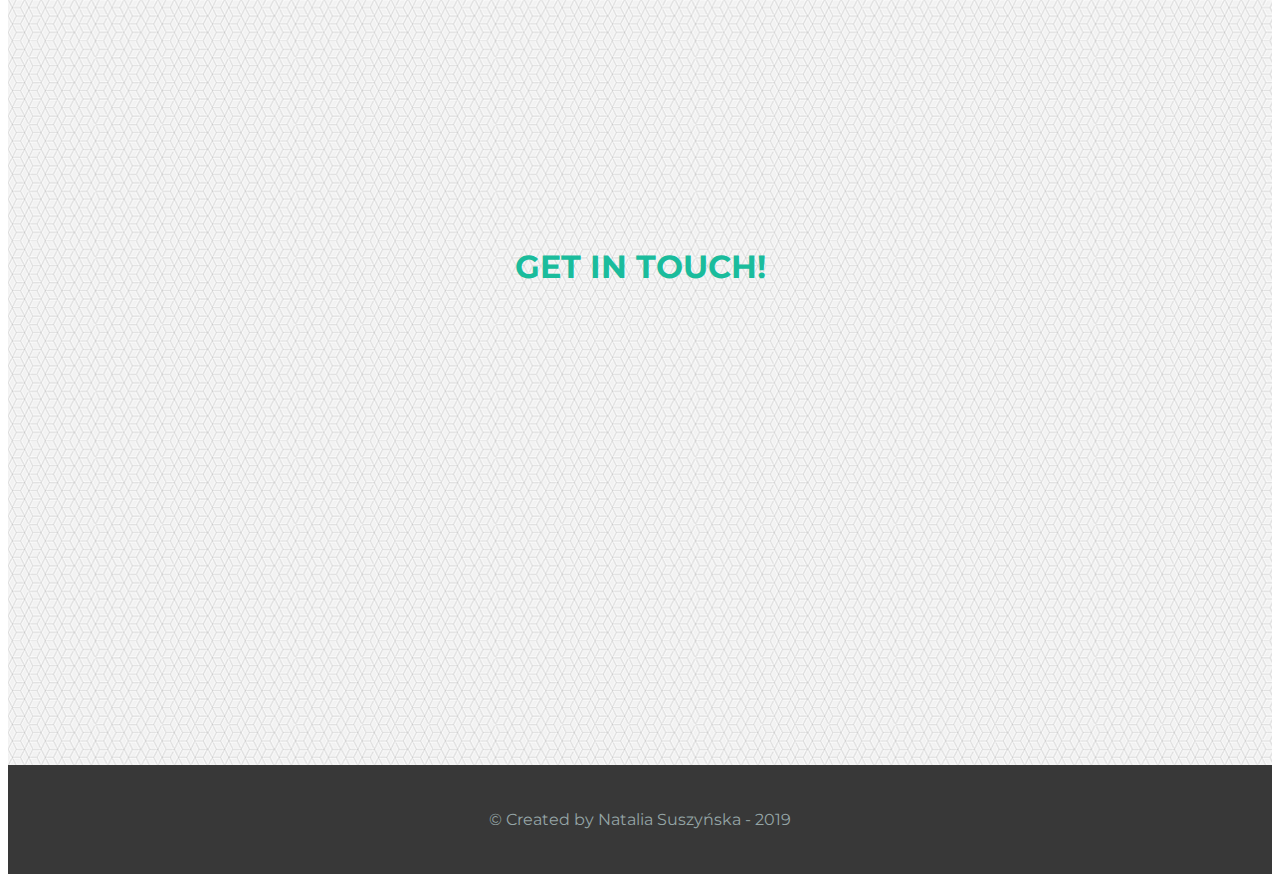
==== commit 6c1bda84: "updated section resume" ====
--- a/index.html
+++ b/index.html
@@ -1,7 +1,7 @@
 <!DOCTYPE html>
 <html lang="en">
 
-    <head>
+<head>
     <meta charset="utf-8">
     <meta http-equiv="X-UA-Compatible" content="IE-edge">
     <meta name="viewport" content="width=device-width, initial-scale=1">
@@ -12,12 +12,12 @@
 </head>
 
 <body>
-    <header id="header">
+    <section id="header">
         <div id="start">
             <div class="navicon"><i class="fa fa-bars"></i></div>
             <nav class="nav">
                 <ul>
-                    <li><a href="#start" class="smooth">Start</a></li>
+                    <li><a href="#header" class="smooth">Start</a></li>
                     <li><a href="#about" class="smooth">About me</a></li>
                     <li><a href="#resume" class="smooth">Resume</a></li>
                     <li><a href="#portfolio" class="smooth">Portfolio</a></li>
@@ -30,13 +30,13 @@
             <p>Front-end developer</p>
             <button type="button" class="button"><a href="#about" class="smooth">Go ahead</a></button>
         </div>
-    </header>
+    </section>
     <div id="wrapper">
         <section id="about" class="section">
             <h2>About me</h2>
             <h3>Natalia Suszyńska</h3>
             <article>
-                <p>Od kilku miesięcy uczę się zagadnień z front-end'u, które każdego dnia pogłębiam. Jest to moje hobby, które chciałabym połączyć z pracą zawodową. Jak narazie poznałam HTML5 i CSS3 oraz JavaScript, którego wciąż się uczę korzystając z biblioteki jQuery. Swoje projekty udostępniam na GitHubie, aby oswoić się z pracą w git. Moim kolejnym krokiem jest poznanie Node.js oraz dalsza nauka Vanilla JS. Ukończyłam kurs na Udemy: Ultimate Web Developer Course Build 10 Websites from Scratch oraz posiadam certyfikat z freeCodeCamp: Responsive Web Design. Obecnie jestem w trakcie kursu The Complete 2019 Web Development Course - Build 15 Projects na Udemy. Kiedy nie programuję, zajmuję się szyciem (można mnie znaleźć na facebooku pod nazwą Suszyje). Jeżdżę też na snowboardzie i uwielbiam popołudniowe podróże rowerowe.</p>
+                <p>Od kilku miesięcy uczę się zagadnień z front-end'u, które każdego dnia pogłębiam. Jest to moje hobby, które chciałabym połączyć z pracą zawodową. Jak narazie poznałam HTML5 i CSS3 oraz JavaScript, którego wciąż się uczę korzystając z biblioteki jQuery. Swoje projekty udostępniam na GitHubie, aby oswoić się z pracą w git. Moim kolejnym krokiem jest poznanie frameworka React oraz dalsza nauka Vanilla JS. Ukończyłam kurs na Udemy: Ultimate Web Developer Course Build 10 Websites from Scratch oraz posiadam certyfikat z freeCodeCamp: Responsive Web Design. Obecnie jestem w trakcie kursu The Complete 2019 Web Development Course - Build 15 Projects na Udemy. Kiedy nie programuję, zajmuję się szyciem (można mnie znaleźć na facebooku pod nazwą Suszyje). Jeżdżę też na snowboardzie i uwielbiam popołudniowe podróże rowerowe.</p>
             </article>
             <article class="myskills">
                 <h3>My skills</h3>
@@ -62,11 +62,13 @@
                                 <h4>2017 - 2018</h4>
                                 <h5>Politechnika Gdańska</h5>
                                 <p>Kontynuacja oraz ukończenie studiów magisterskich międzywydziałowych z wynikiem dobry plus na kierunku Inżynieria Biomedyczna, wydział Fizyki Technicznej i Matematyki Stosowanej oraz Elektroniki, Telekomunikacji i Informatyki</p>
+                                <p>Temat pracy magisterskiej: Analiza parametrów osłonnych przed promieniowaniem beta wybranych materiałów</p>
                             </li>
                             <li>
                                 <h4>2013 - 2017</h4>
                                 <h5>Politechnika Gdańska</h5>
                                 <p>Uzyskany tytuł inżyniera na kierunku Inżynieria Biomedyczna</p>
+                                <p>Temat pracy inżynierskiej: Obliczenia parametrów mateiałów absorbujących wysokoenergetyczne wiązki cząstek naładowanych wykorzystywanych w medycyine i ochronie radiologicznej.</p>
                             </li>
                             <li>
                                 <h4>2010-2013</h4>
@@ -76,7 +78,7 @@
                         </ul>
                     </div>
                     <div id="jezyki">
-                        <h3>Języki</h3>
+                        <h3><i class="fas fa-globe-europe"></i>Języki</h3>
                         <ul>
                             <p><i class="fas fa-battery-three-quarters"></i>Angielski</p>
                             <p><i class="fas fa-battery-half"></i>Rosyjski</p>
@@ -85,29 +87,35 @@
                     </div>
                 </div>
                 <div id="rightside">
-                    <h3><i class="fas fa-briefcase"></i>Doświadczenie</h3>
-                    <ul>
-                        <li>
-                            <h4>2013 - teraz</h4>
-                            <h5>Korepetytor z matematyki</h5>
-                            <p>Nauka uczniów na poziomie podstawowym, gimnazjalnym oraz licealnym.</p>
-                        </li>
-                        <li>
-                            <h4>2015, 2016, 2017</h4>
-                            <h5>Kelnerka</h5>
-                            <p>Praca sezonowa podczas wakacji studenckich jako kelnerka w m.in. Hilton, Grand Hotel, Dwór Oliwski</p>
-                        </li>
-                        <li>
-                            <h4>lipiec 2014</h4>
-                            <h5>Przewodnik</h5>
-                            <p>Wielojęzyczny przewodnik po zabytkach miasta Krakowa w połączeniu z kierowcą ekologicznych pojazdów akumulatorowych Melex.</p>
-                        </li>
-                        <li>
-                            <h4>październik 2013</h4>
-                            <h5>Tłumacz</h5>
-                            <p>Tłumacz, opiekun grup, wolontariusz przy Międzynarodowym Zjeździe Akordeonistów.</p>
-                        </li>
-                    </ul>
+                    <div id="experiance">
+                        <h3><i class="fas fa-briefcase"></i>Doświadczenie</h3>
+                        <ul>
+                            <li>
+                                <h4>2017</h4>
+                                <h5>Praktyka studencka</h5>
+                                <p>Odbycie tygodniowych praktyk studenckich w Instytucie Oceanologi Polskiej Akademii Nauk. W ramach praktyk odbyto rejs na Bałtyku w celu przeprowadzenia badań na temat: "Współczesne zmiany ekosystemów u brzegów mórz szelfowych"</p>
+                            </li>
+                            <li>
+                                <h4>2016</h4>
+                                <h5>Praktyka studencka</h5>
+                                <p>Odbycie 3-tygodniowych praktyk studenckich w Instytucie Fizyki Jądrowej - Centrum Cyklotronowe Bronowice w Krakowie. Wprowadzenie do pracy jako Fizyk Medyczny i zaznajomienie się z każdym działem Instytutu.</p>
+                            </li>
+                        </ul>
+                    </div>
+                    <div id="skills">
+                        <h3><i class="fas fa-tools"></i>Umiejętności</h3>
+                        <ul>
+                            <li>
+                                <h4>2013 - 2018</h4>
+                                <h5>Nabyte w trakcie studiów</h5>
+                                <p>Podstawowa znajomość języków programowania: <em>C++, Matlab, R</em> oraz podstawowa obsługa baz danych.
+                                    <p>Praca przy urządzeniach elektronicznych, obsługa przyrządów umożliwiających przeprowadzenie pomiarów, znajomość podstaw elektroniki, układów elektronicznych.</p>
+                                    <p>Przedmioty informatyczne umożliwiające praktyczne zastosowanie wiedzy:
+                                        <br><small>Podstawy Programowania, Programowanie w Matlabie, Podstawy Bioinformatyki, Telematyka Medyczna, w ramach których wykonano projekty, m.in: gra usprawniająca mobilność osób starszych z wykorzystaniem maty do tańczenia, implementacja projektu wykorzystującego algorytm stosowany w Bioinformatyce</small></p>
+                                    <p>Znajomość obsługi programów dzięki praktycznej nauce przy wykorzystaniu podczas tworzenia projektów: <em>Fusion360, A9Cad, Molpro, pakiet Office</em></p>
+                            </li>
+                        </ul>
+                    </div>
                 </div>
             </div>
         </section>
@@ -116,9 +124,14 @@
             <article>
                 <h4>Organizacje studenckie i osiągnięcia:</h4>
                 <p>Wiceprezes koła naukowego BioPhoton w roku akademickim 2017-2018.</p>
-                <p>Uzyskanie 3 miejsca podczas konkursu organizowaneggo na konferencji "Fizyka dla Medyka" z zespołowym projektem "Tablica interaktywna do terapii dzieci ze spektrum autyzmu".</p>
+                <p>Uzyskanie 3 miejsca podczas konkursu organizowanego na konferencji "Fizyka dla Medyka" z zespołowym projektem "Tablica interaktywna do terapii dzieci ze spektrum autyzmu".</p>
                 <p>Były członek koła studenckiego ESTIEM</p>
                 <p>Aktywny członek Sekcji Narciarsko-Snowbordowej Politechniki Gdańskiej. Wielokrotne sukcesy drużynowe oraz indywidualne podczas Akademickich Mistrzostw Polski w Snowboardzie.</p>
+                <h4>Doświadczenie w ramach prac sezonowych:</h4>
+                <p>Korepetytorka matematyki.</p>
+                <p>Kelnerka w czasie wakacji studenckich w trójmiejskich hotelach, m.in. Hilton, Grand Hotel, Dwór Oliwski.</p>
+                <p>wielojęzyczny przewodnik po zabydkach miasta Krakowa.</p>
+                <p>tłumacz, opiekun grup, wolontariusz przy Międzynarodowym Zjeździe Akordeonistów.</p>
                 <h4>Instruktor snowboardu</h4>
                 <h4>Prawo jazdy kat. B</h4>
             </article>
--- a/style.css
+++ b/style.css
@@ -5,10 +5,9 @@
     color: #95a5a6;
     font-family: 'Montserrat', sans-serif;
     text-align: center;
-    background: url(images/qbkls.png) fixed;
-}
-
-header {
+}
+
+#header {
     background: url(https://picsum.photos/5184/3456?image=958) center center fixed;
     background-size: cover;
     opacity: 0.8;
@@ -30,6 +29,10 @@
     z-index: 100;
 }
 
+#wrapper {
+    background: url(images/qbkls.png);
+}
+
 .navicon {
     display: none;
     margin-right: 10px;
@@ -194,7 +197,6 @@
     margin: 0;
     padding: 0;
     background-color: transparent;
-    margin-bottom: 5vh;
 }
 
 .rows {
@@ -228,6 +230,7 @@
     text-align: left;
     color: rgba(53, 53, 53, 0.594);
     font-weight: 400;
+    margin-top: 5vh;
 }
 
 #resume h4 {
@@ -259,7 +262,7 @@
     font-size: 1.5em
 }
 
-#jezyki i {
+#jezyki ul i {
     font-size: 3em;
 }
 
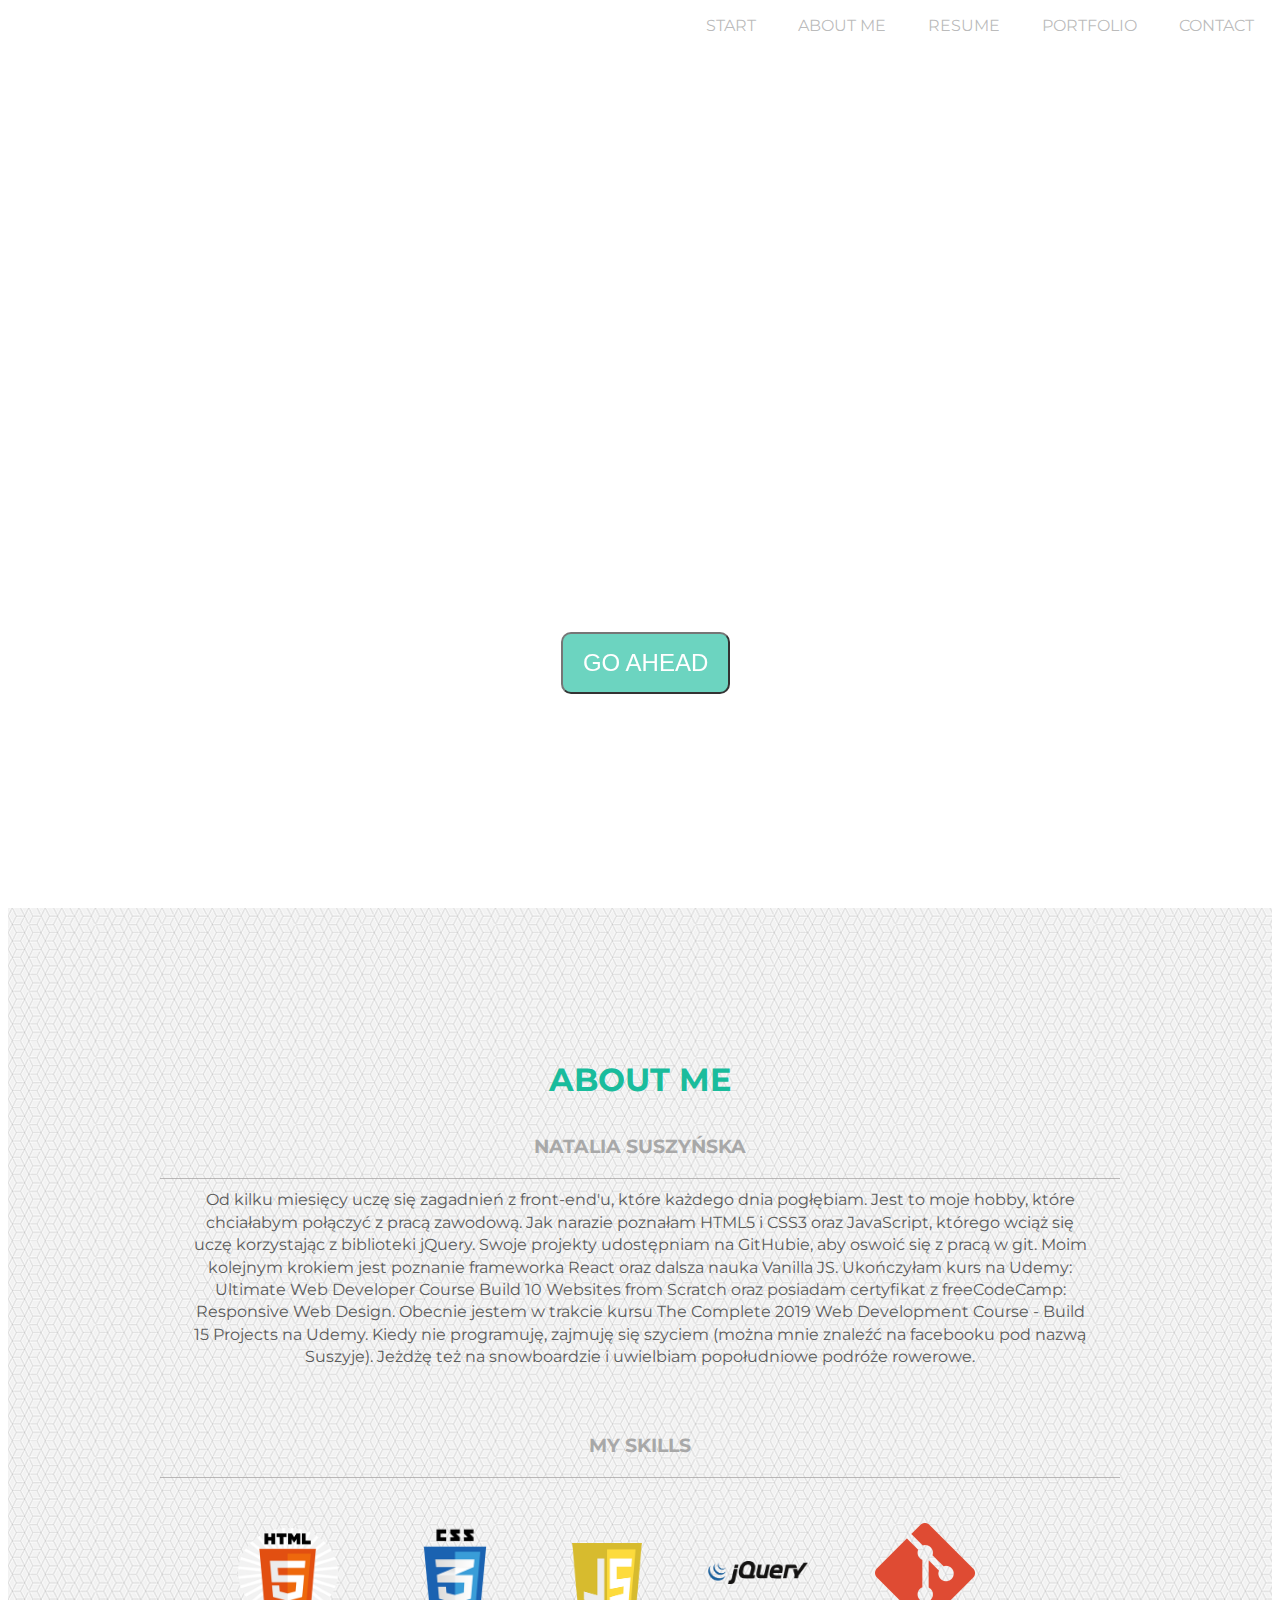
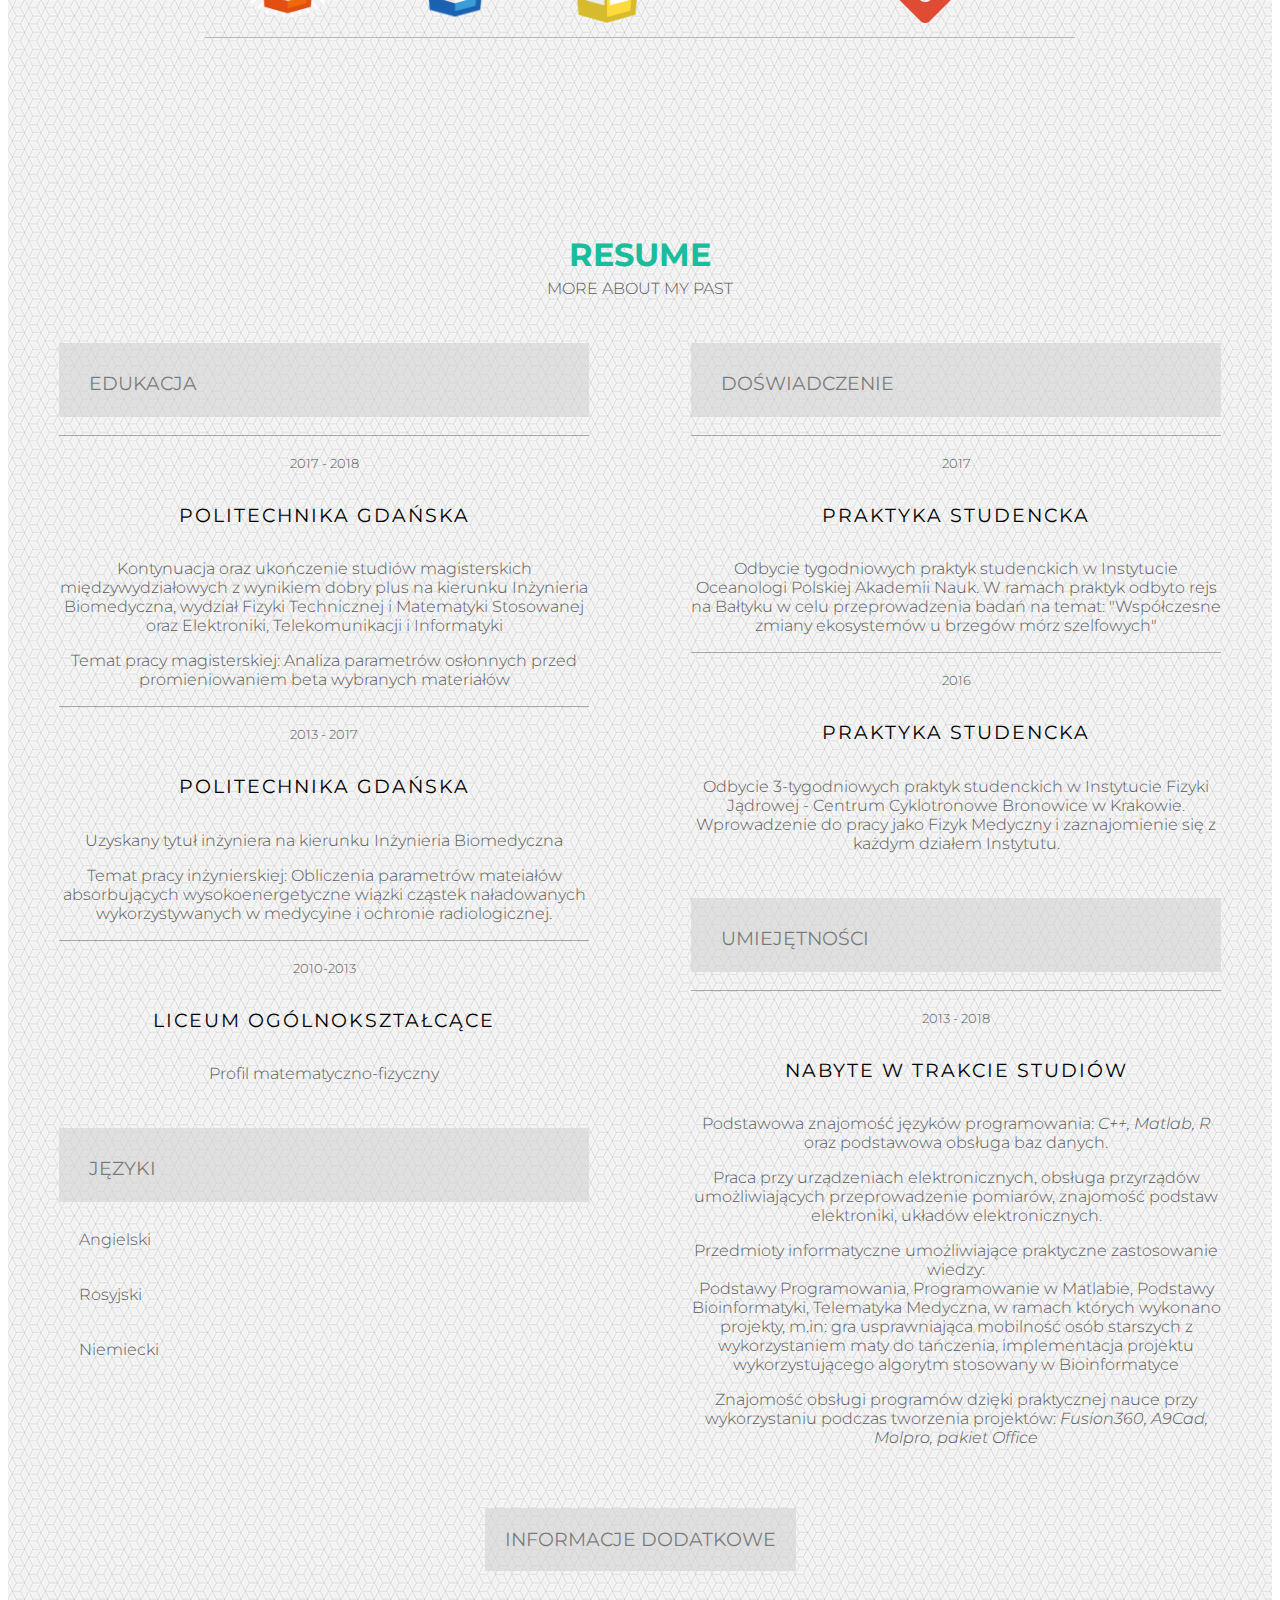
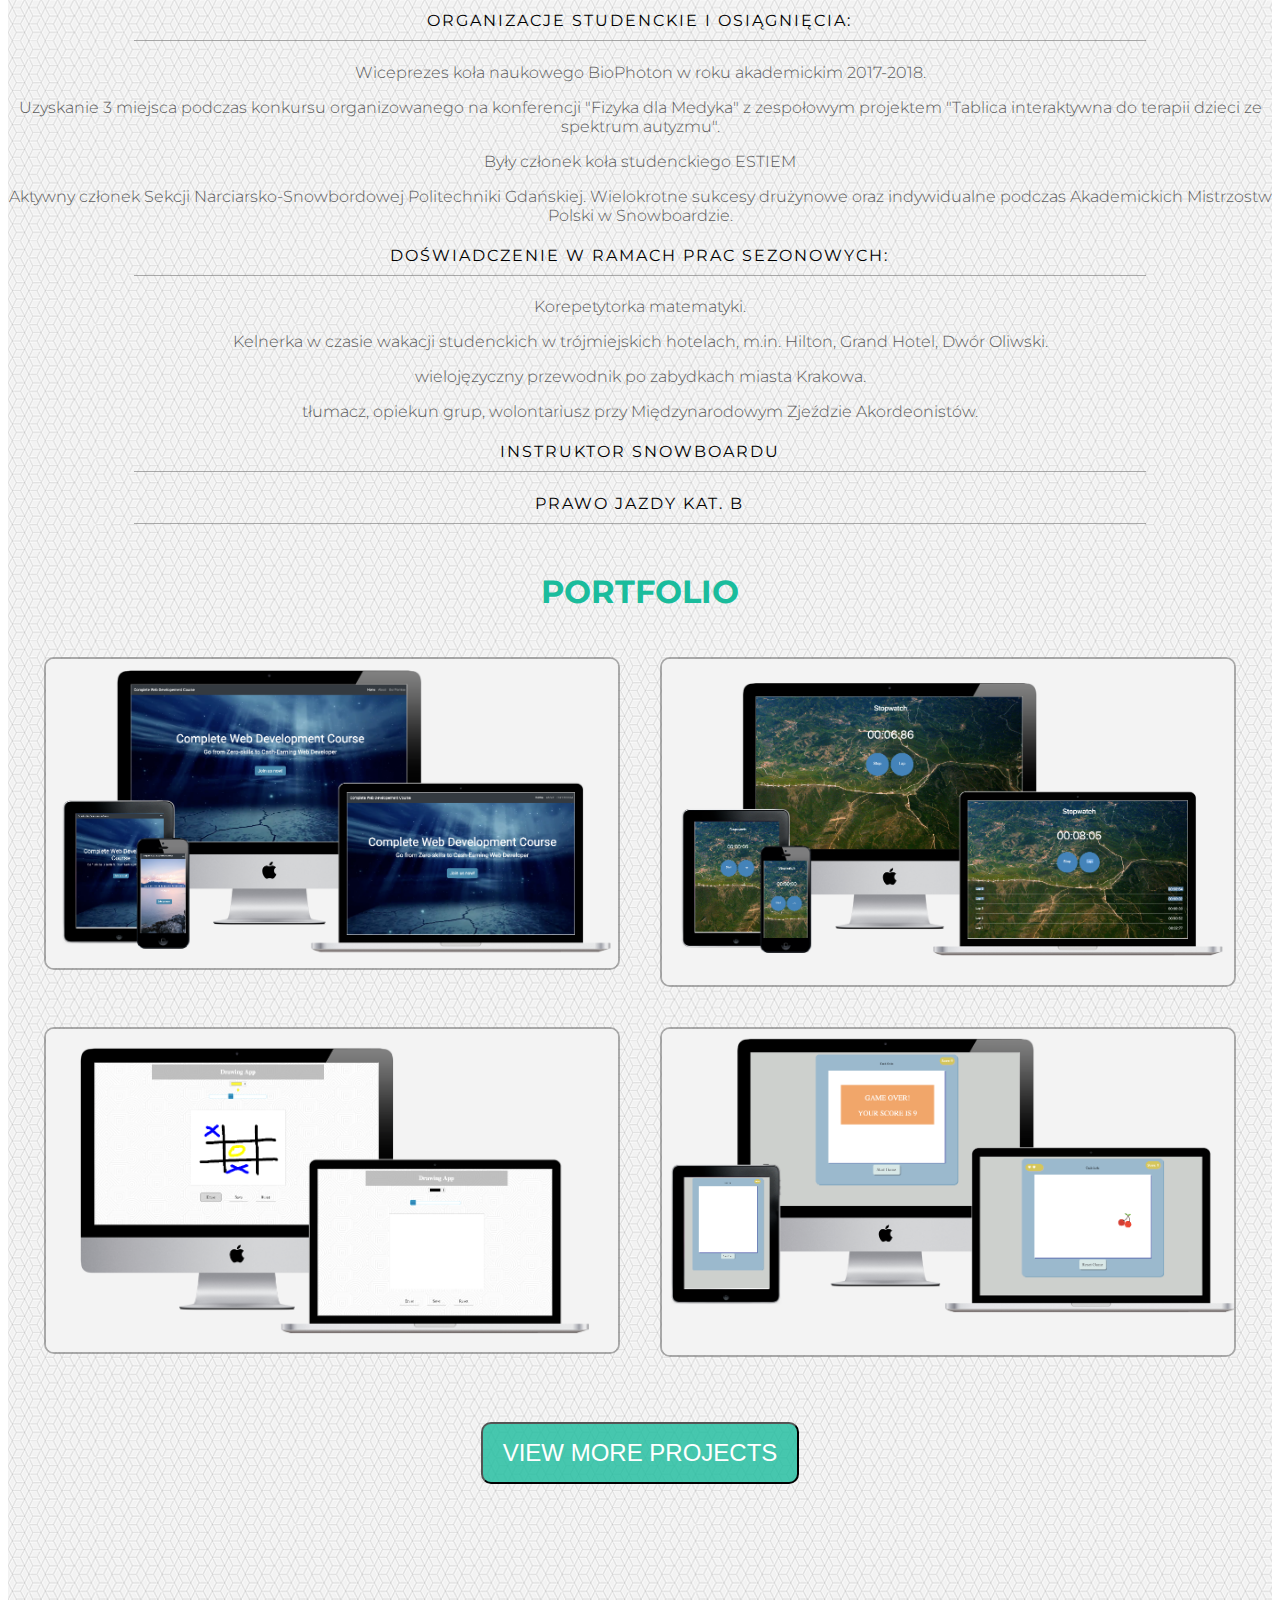
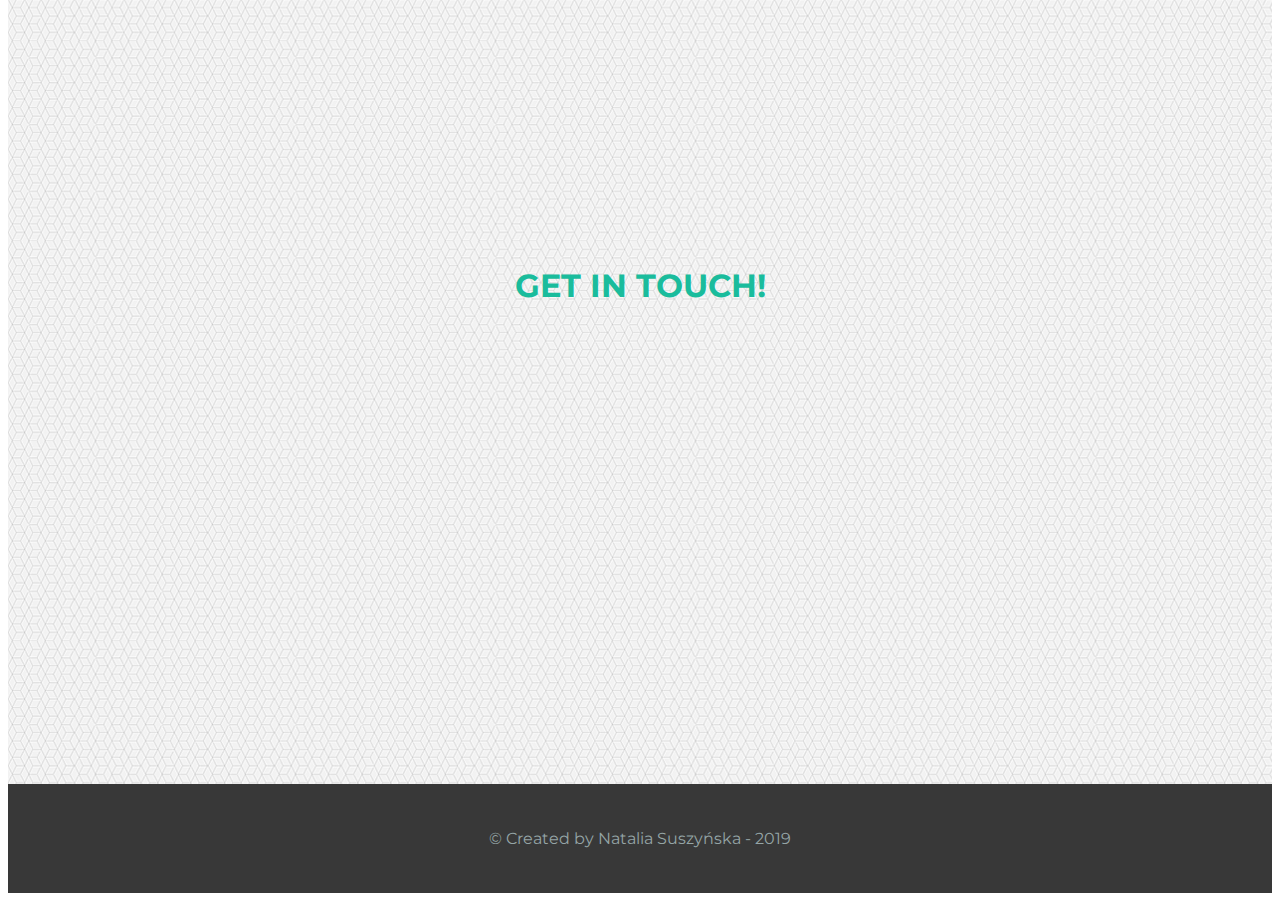
==== commit 82de3de9: "icon change" ====
--- a/index.html
+++ b/index.html
@@ -80,7 +80,7 @@
                     <div id="jezyki">
                         <h3><i class="fas fa-globe-europe"></i>Języki</h3>
                         <ul>
-                            <p><i class="fas fa-battery-three-quarters"></i>Angielski</p>
+                            <p><i class="fas fa-battery-full"></i>Angielski</p>
                             <p><i class="fas fa-battery-half"></i>Rosyjski</p>
                             <p><i class="fas fa-battery-quarter"></i>Niemiecki</p>
                         </ul>
@@ -111,7 +111,7 @@
                                 <p>Podstawowa znajomość języków programowania: <em>C++, Matlab, R</em> oraz podstawowa obsługa baz danych.
                                     <p>Praca przy urządzeniach elektronicznych, obsługa przyrządów umożliwiających przeprowadzenie pomiarów, znajomość podstaw elektroniki, układów elektronicznych.</p>
                                     <p>Przedmioty informatyczne umożliwiające praktyczne zastosowanie wiedzy:
-                                        <br><small>Podstawy Programowania, Programowanie w Matlabie, Podstawy Bioinformatyki, Telematyka Medyczna, w ramach których wykonano projekty, m.in: gra usprawniająca mobilność osób starszych z wykorzystaniem maty do tańczenia, implementacja projektu wykorzystującego algorytm stosowany w Bioinformatyce</small></p>
+                                        <br>Podstawy Programowania, Programowanie w Matlabie, Podstawy Bioinformatyki, Telematyka Medyczna, w ramach których wykonano projekty, m.in: gra usprawniająca mobilność osób starszych z wykorzystaniem maty do tańczenia, implementacja projektu wykorzystującego algorytm stosowany w Bioinformatyce</p>
                                     <p>Znajomość obsługi programów dzięki praktycznej nauce przy wykorzystaniu podczas tworzenia projektów: <em>Fusion360, A9Cad, Molpro, pakiet Office</em></p>
                             </li>
                         </ul>
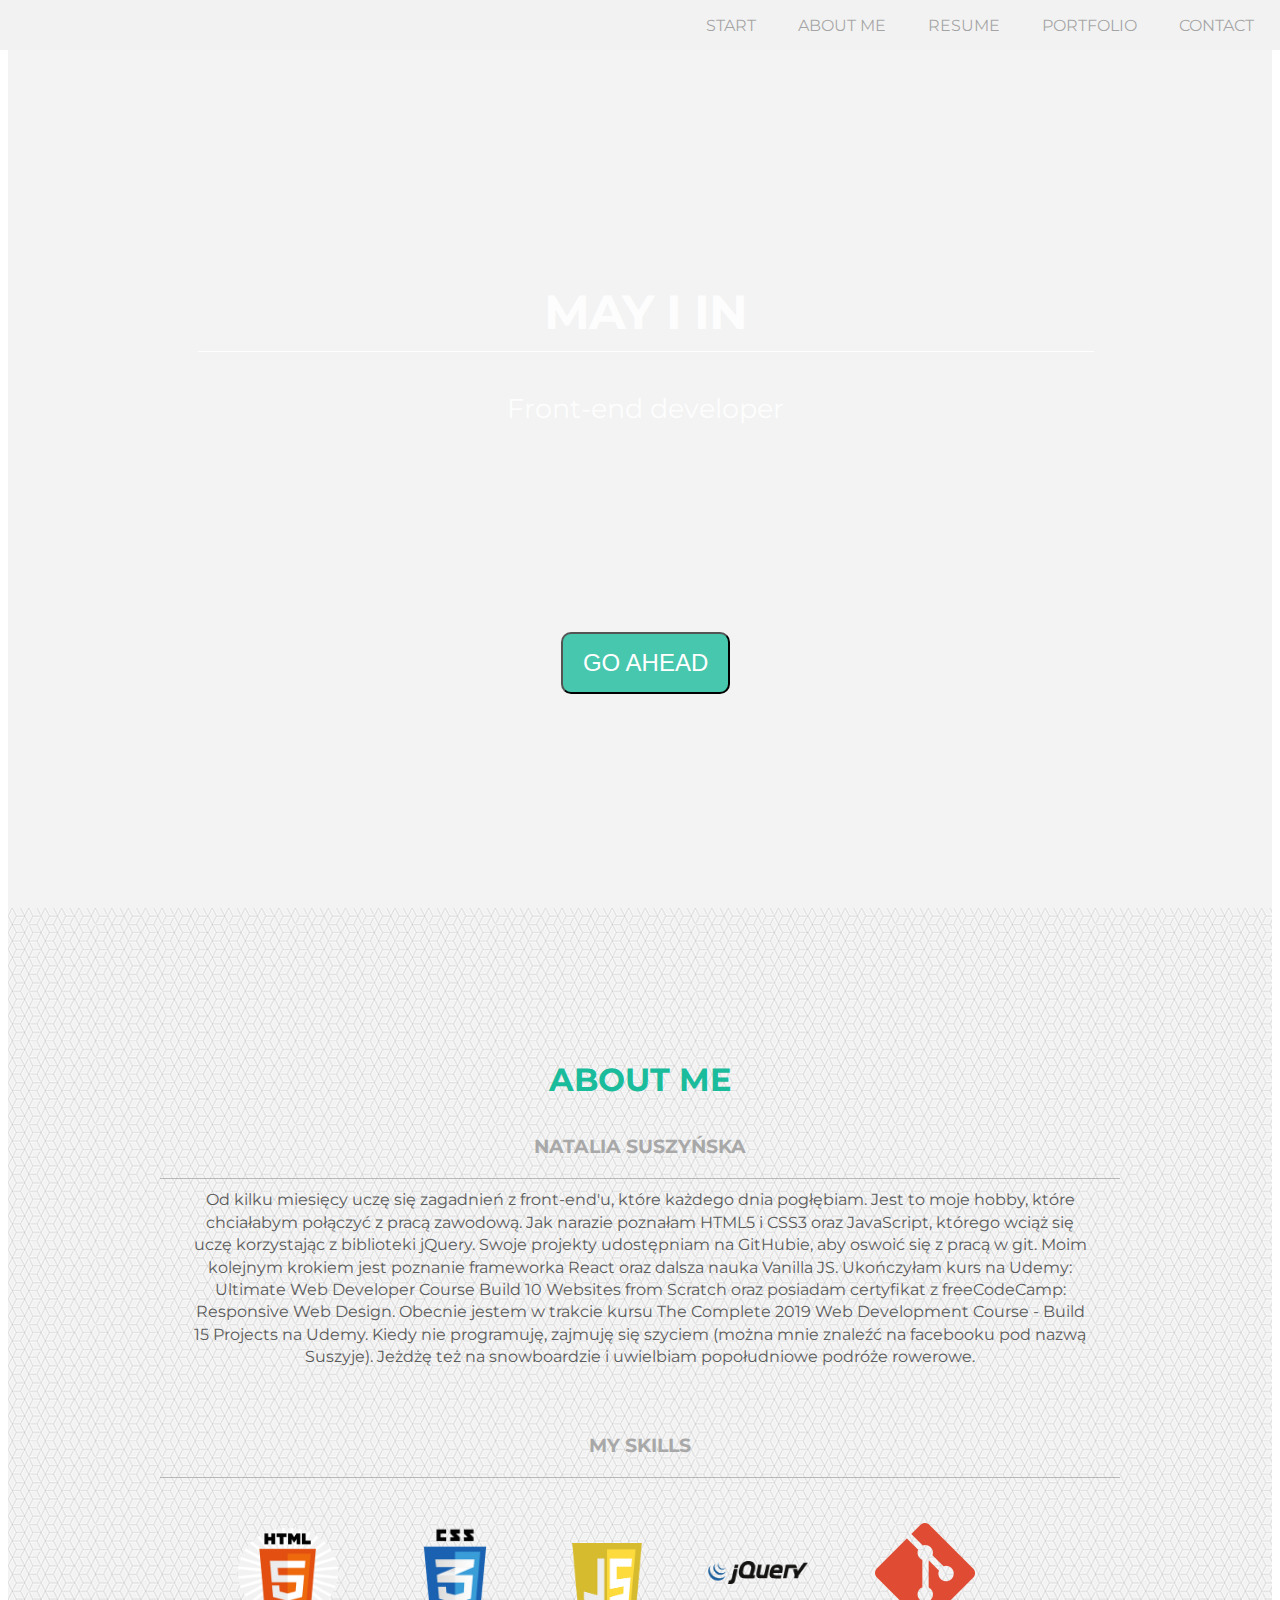
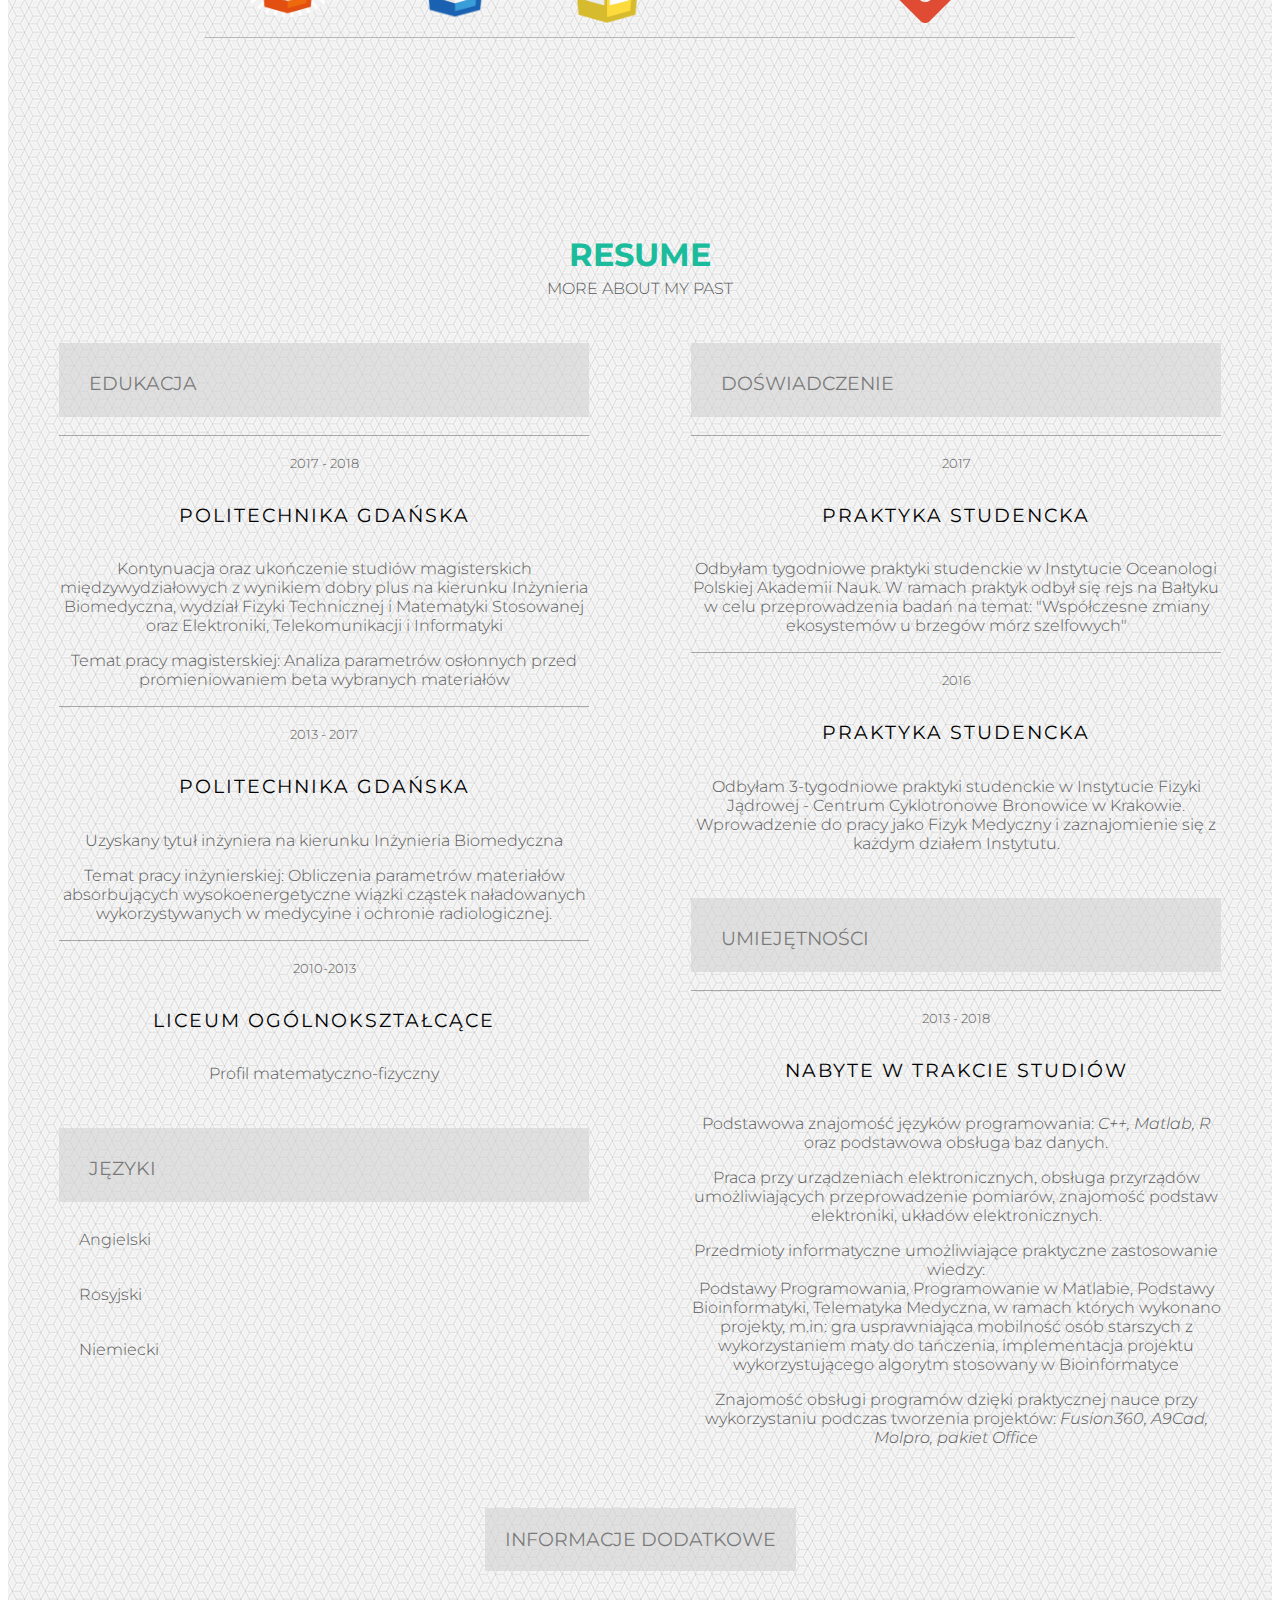
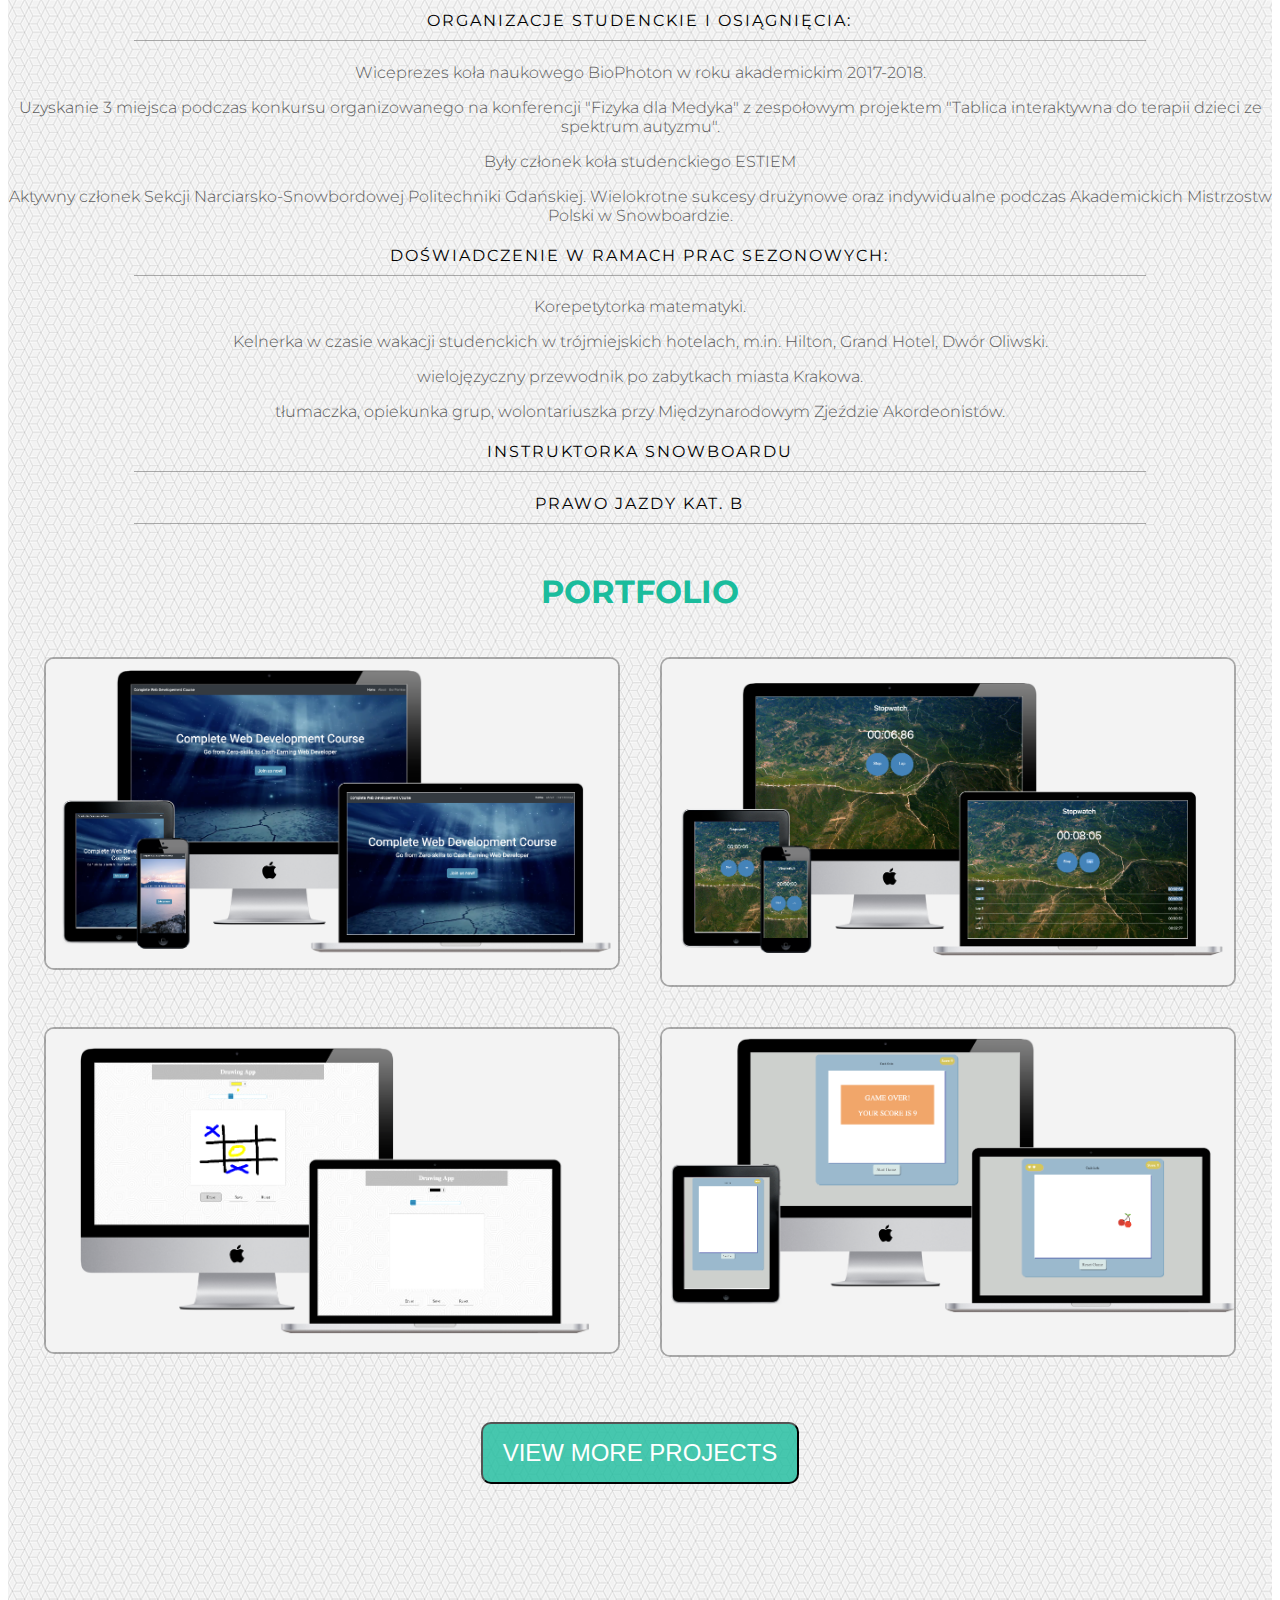
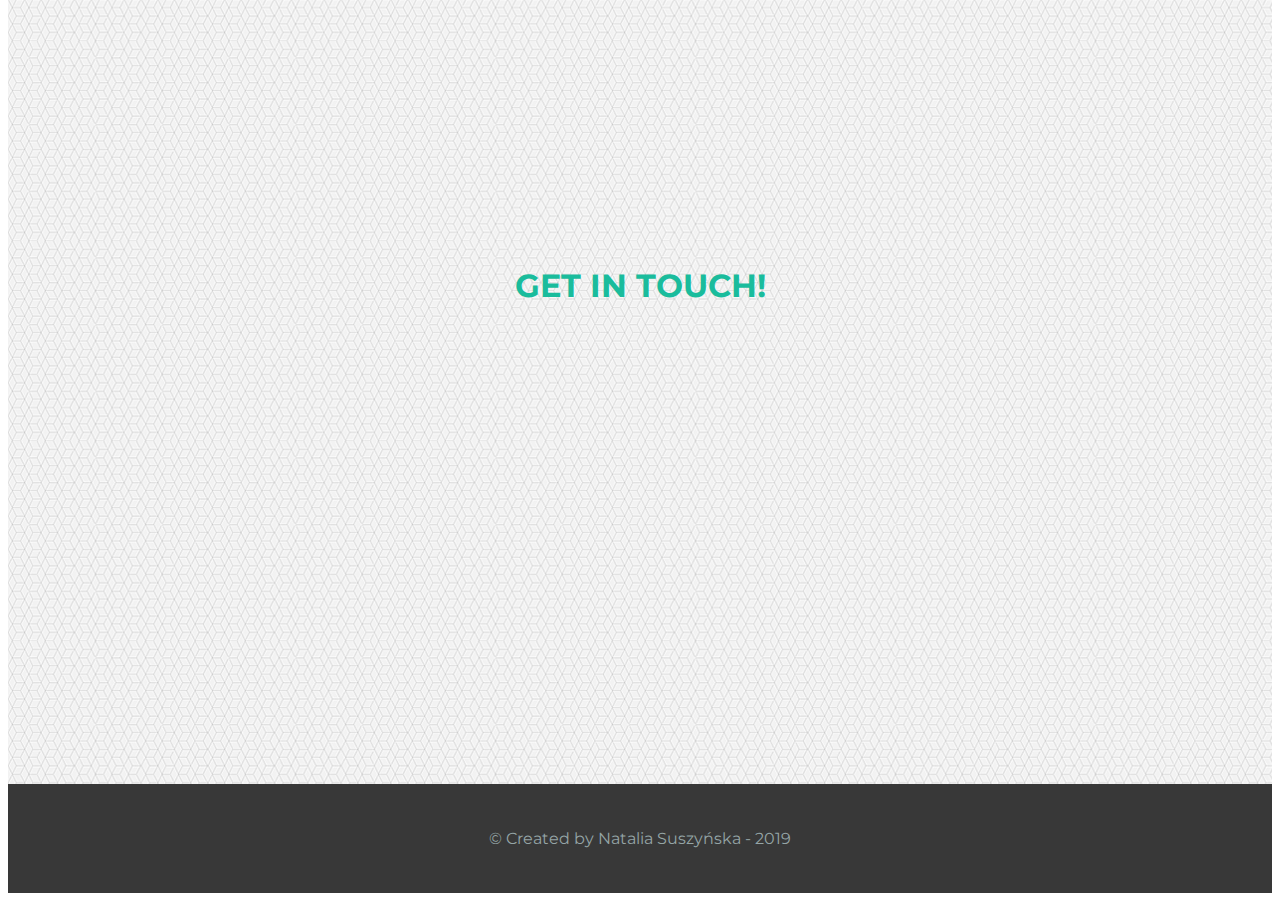
==== commit 3474f121: "fixes" ====
--- a/index.html
+++ b/index.html
@@ -68,7 +68,7 @@
                                 <h4>2013 - 2017</h4>
                                 <h5>Politechnika Gdańska</h5>
                                 <p>Uzyskany tytuł inżyniera na kierunku Inżynieria Biomedyczna</p>
-                                <p>Temat pracy inżynierskiej: Obliczenia parametrów mateiałów absorbujących wysokoenergetyczne wiązki cząstek naładowanych wykorzystywanych w medycyine i ochronie radiologicznej.</p>
+                                <p>Temat pracy inżynierskiej: Obliczenia parametrów materiałów absorbujących wysokoenergetyczne wiązki cząstek naładowanych wykorzystywanych w medycyine i ochronie radiologicznej.</p>
                             </li>
                             <li>
                                 <h4>2010-2013</h4>
@@ -93,12 +93,12 @@
                             <li>
                                 <h4>2017</h4>
                                 <h5>Praktyka studencka</h5>
-                                <p>Odbycie tygodniowych praktyk studenckich w Instytucie Oceanologi Polskiej Akademii Nauk. W ramach praktyk odbyto rejs na Bałtyku w celu przeprowadzenia badań na temat: "Współczesne zmiany ekosystemów u brzegów mórz szelfowych"</p>
+                                <p>Odbyłam tygodniowe praktyki studenckie w Instytucie Oceanologi Polskiej Akademii Nauk. W ramach praktyk odbył się rejs na Bałtyku w celu przeprowadzenia badań na temat: "Współczesne zmiany ekosystemów u brzegów mórz szelfowych"</p>
                             </li>
                             <li>
                                 <h4>2016</h4>
                                 <h5>Praktyka studencka</h5>
-                                <p>Odbycie 3-tygodniowych praktyk studenckich w Instytucie Fizyki Jądrowej - Centrum Cyklotronowe Bronowice w Krakowie. Wprowadzenie do pracy jako Fizyk Medyczny i zaznajomienie się z każdym działem Instytutu.</p>
+                                <p>Odbyłam 3-tygodniowe praktyki studenckie w Instytucie Fizyki Jądrowej - Centrum Cyklotronowe Bronowice w Krakowie. Wprowadzenie do pracy jako Fizyk Medyczny i zaznajomienie się z każdym działem Instytutu.</p>
                             </li>
                         </ul>
                     </div>
@@ -130,9 +130,9 @@
                 <h4>Doświadczenie w ramach prac sezonowych:</h4>
                 <p>Korepetytorka matematyki.</p>
                 <p>Kelnerka w czasie wakacji studenckich w trójmiejskich hotelach, m.in. Hilton, Grand Hotel, Dwór Oliwski.</p>
-                <p>wielojęzyczny przewodnik po zabydkach miasta Krakowa.</p>
-                <p>tłumacz, opiekun grup, wolontariusz przy Międzynarodowym Zjeździe Akordeonistów.</p>
-                <h4>Instruktor snowboardu</h4>
+                <p>wielojęzyczny przewodnik po zabytkach miasta Krakowa.</p>
+                <p>tłumaczka, opiekunka grup, wolontariuszka przy Międzynarodowym Zjeździe Akordeonistów.</p>
+                <h4>Instruktorka snowboardu</h4>
                 <h4>Prawo jazdy kat. B</h4>
             </article>
         </div>
@@ -165,7 +165,7 @@
                     <div class="hvrbox">
                         <img src="images/paint.png" alt="Project 3" class="hvrbox-layer_bottom">
                         <div class="hvrbox-layer_top hvrbox-layer_slideright">
-                            <div class="hvrbox-text">A drawing App imitating a well-known Paint enabling you to save your image in a local browser storage. Executed in jQuery.
+                            <div class="hvrbox-text">A drawing App imitating a well-known Paint enabling you to save your image in a local browser storage. Not touch friendly. Executed in jQuery.
                                 <div class="hvrbox-text_mobile">Tap again to go further</div>
                             </div>
                         </div>
--- a/style.css
+++ b/style.css
@@ -10,11 +10,20 @@
 #header {
     background: url(https://picsum.photos/5184/3456?image=958) center center fixed;
     background-size: cover;
-    opacity: 0.8;
     height: 100vh;
     color: rgba(255, 255, 255, 0.869);
     position: relative;
     top: 0;
+}
+
+#header:before {
+    content: "";
+    position: absolute;
+    left: 0;
+    right: 0;
+    top: 0;
+    bottom: 0;
+    background: rgba(219, 219, 219, 0.336);
 }
 
 #start {
@@ -25,7 +34,7 @@
     top: 0;
     right: 0;
     left: 0;
-    background-color: white;
+    background-color: #f2f2f2;
     z-index: 100;
 }
 
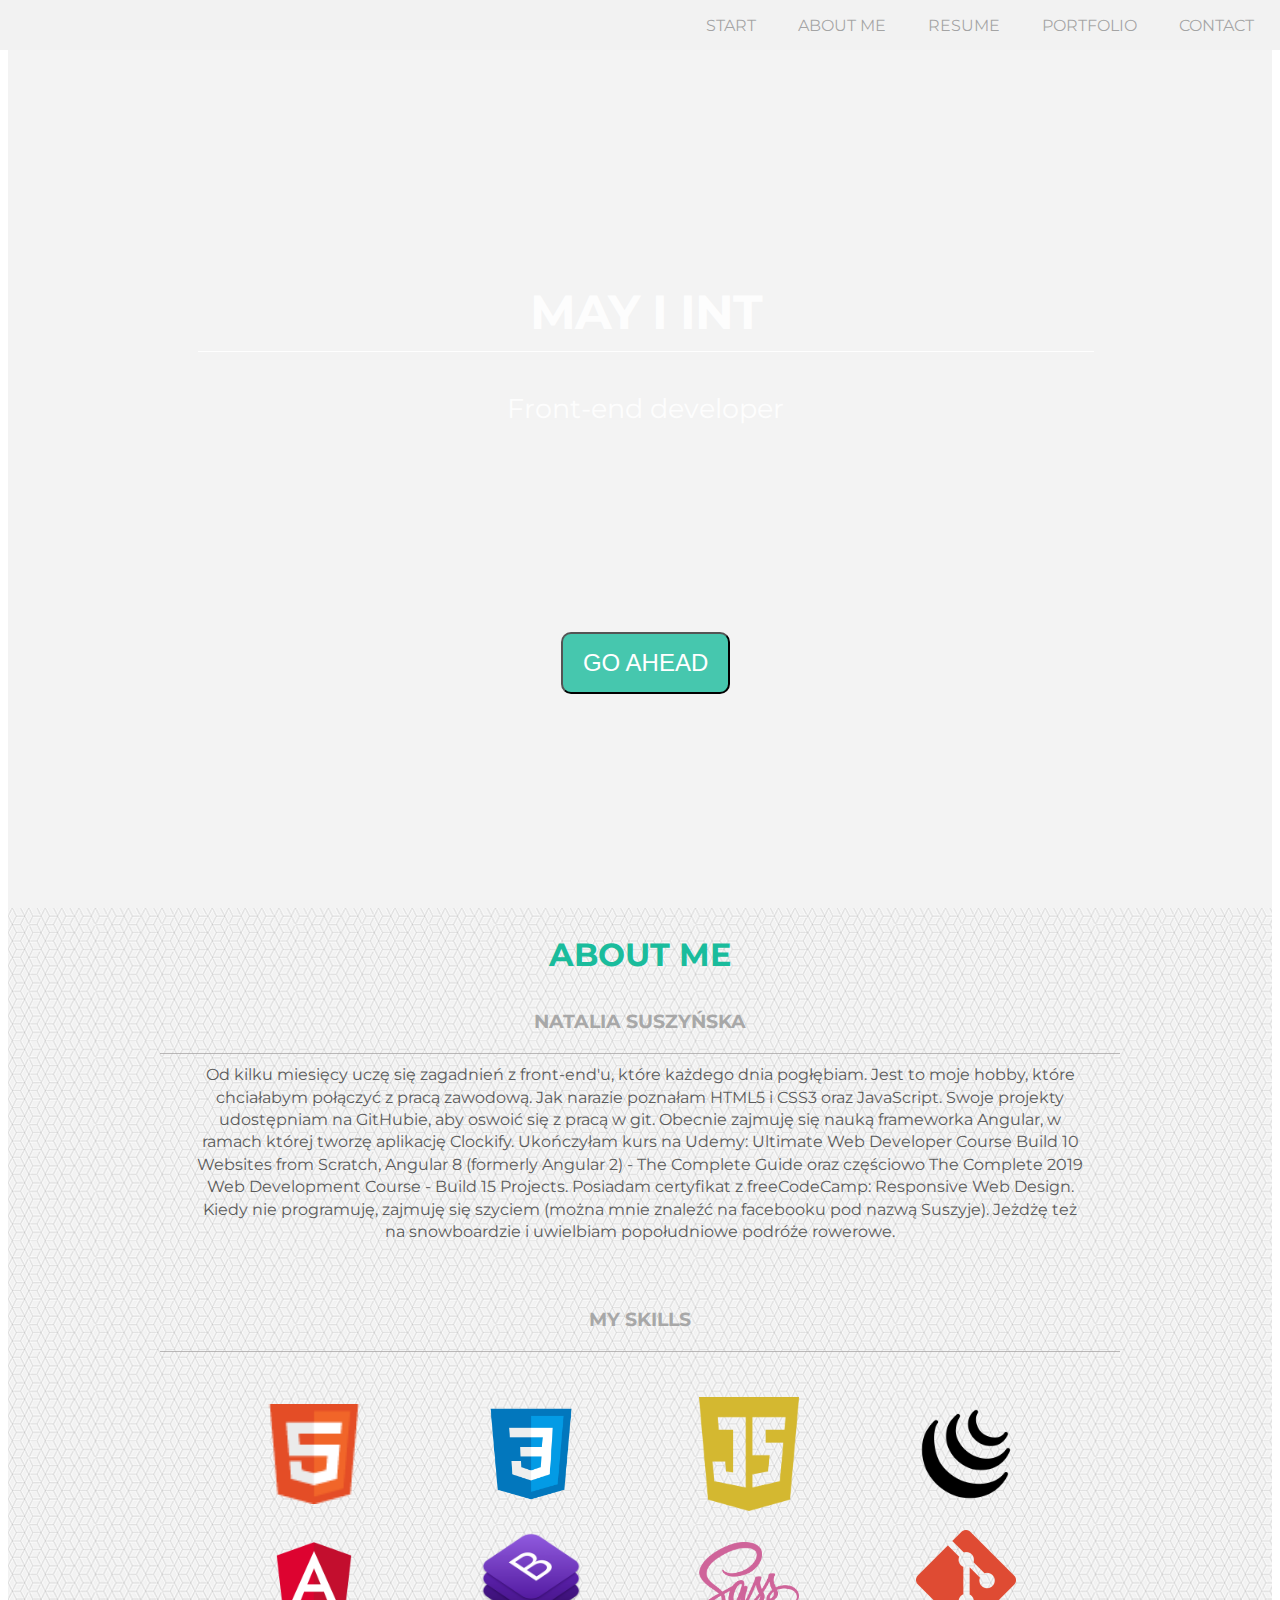
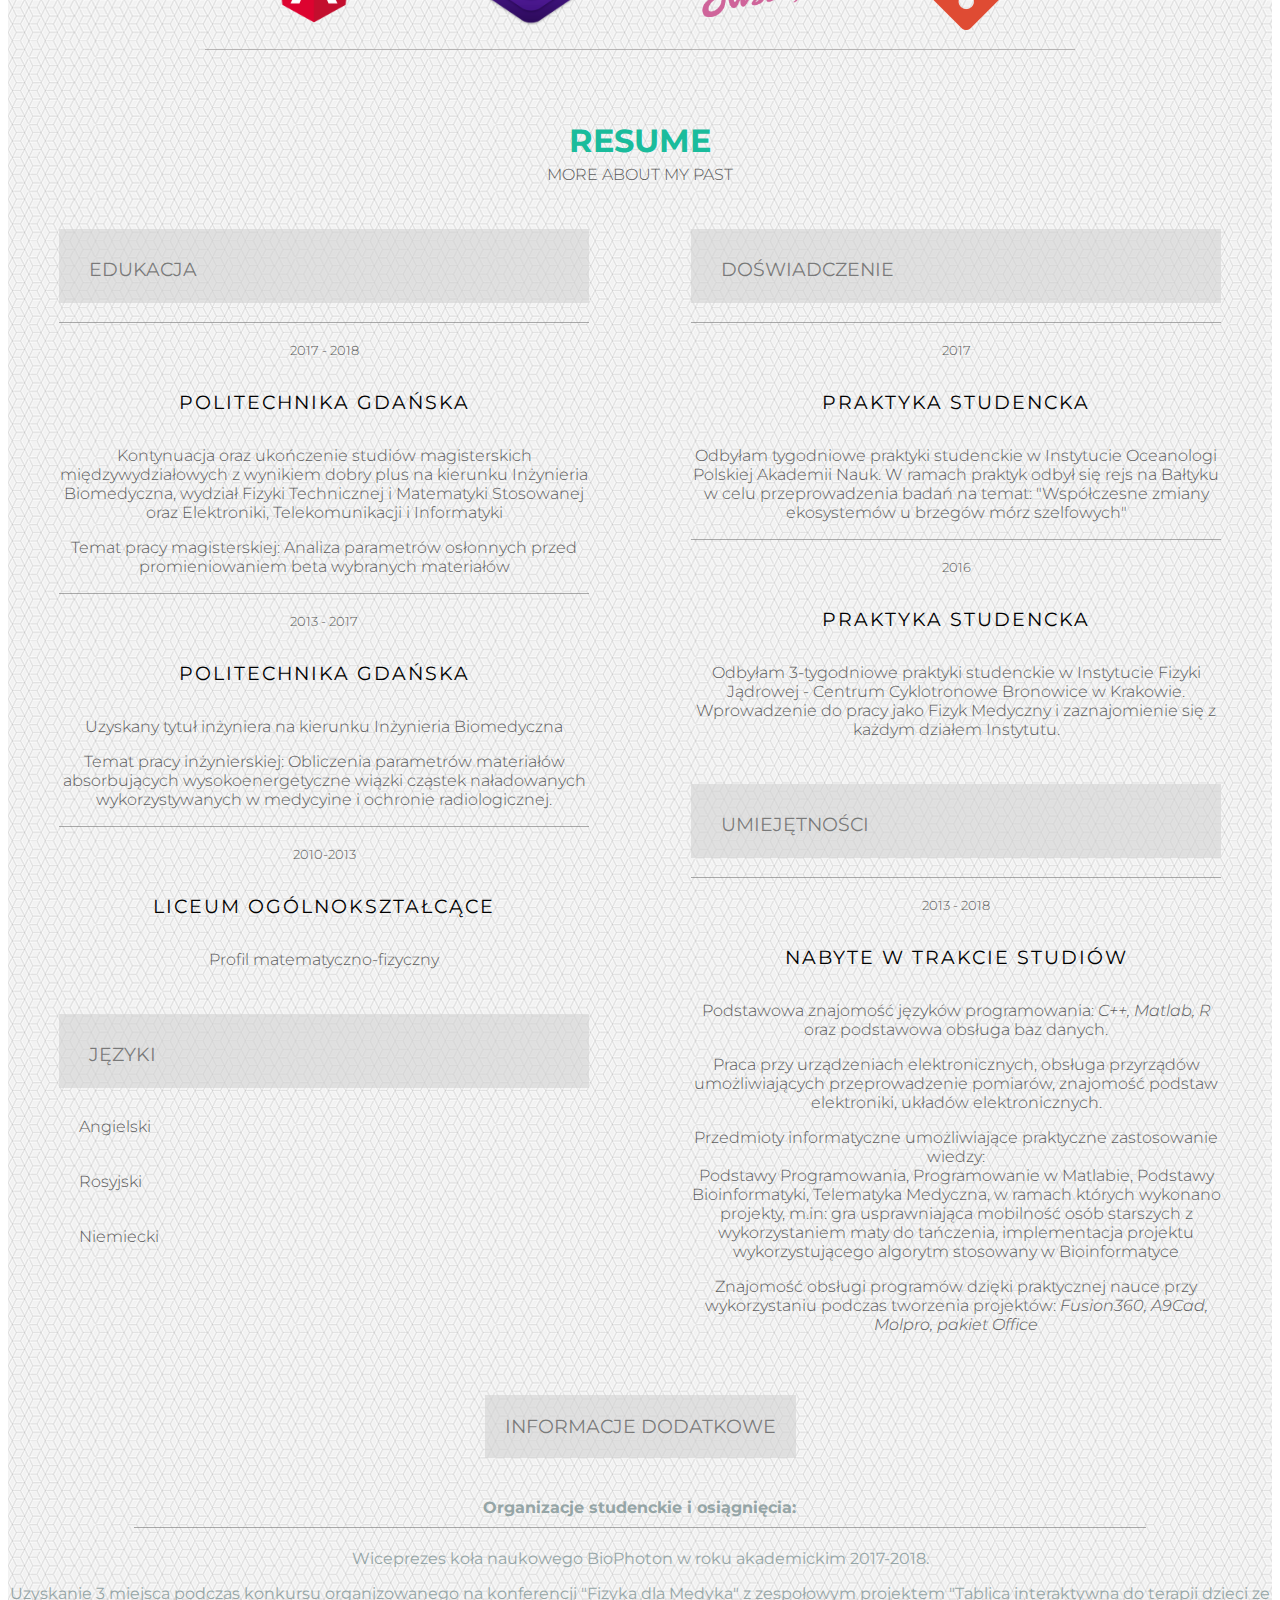
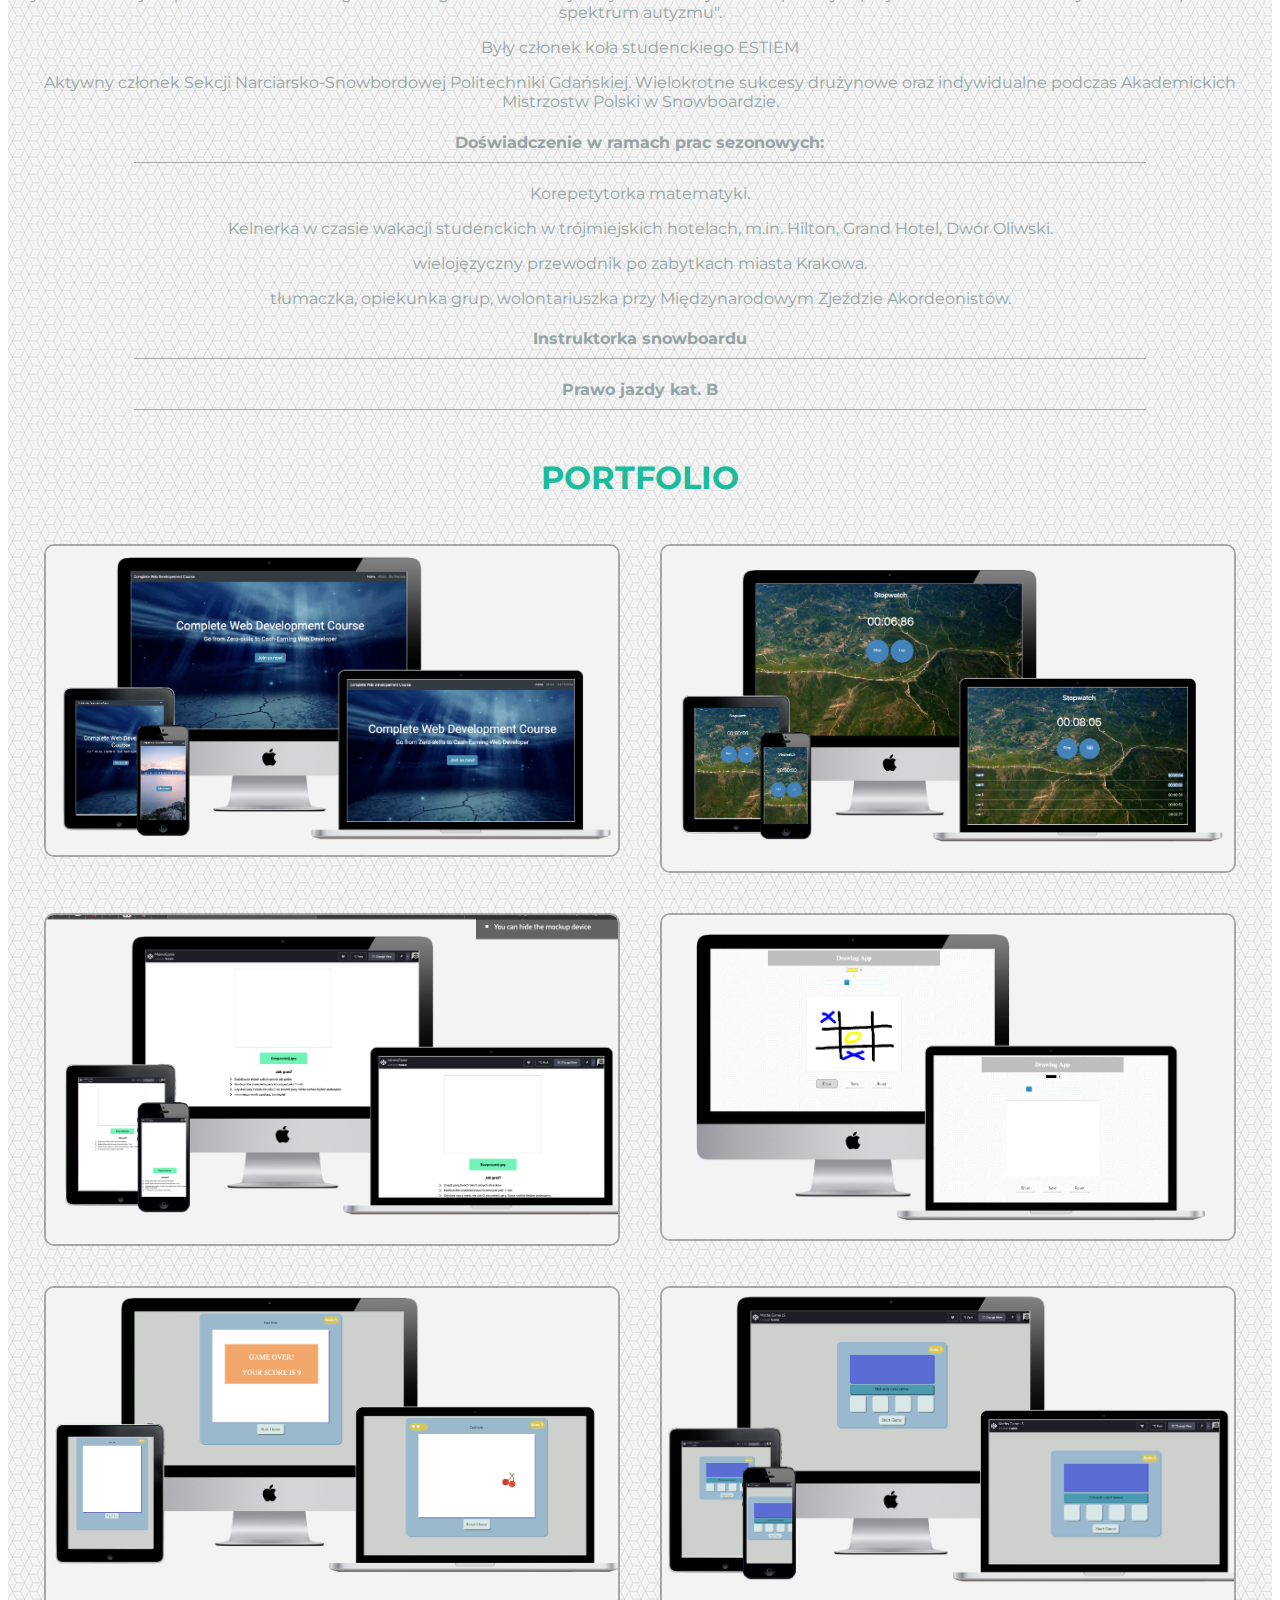
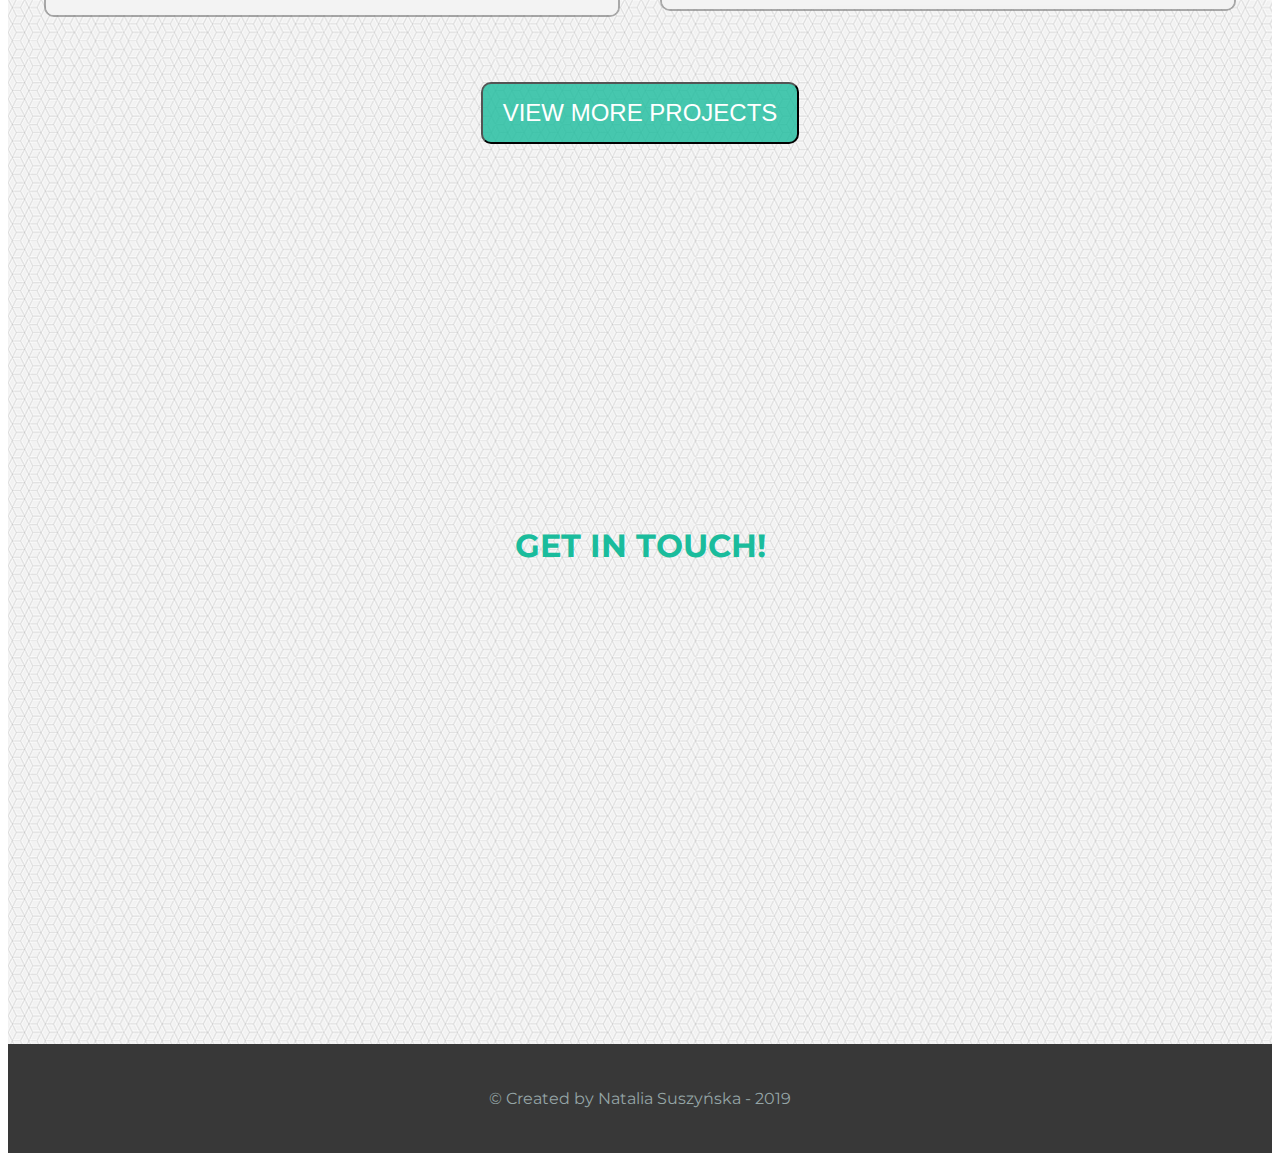
==== commit 56b22e85: "update projects, logos, cleanup code" ====
--- a/index.html
+++ b/index.html
@@ -13,7 +13,7 @@
 
 <body>
     <section id="header">
-        <div id="start">
+        <div class="start">
             <div class="navicon"><i class="fa fa-bars"></i></div>
             <nav class="nav">
                 <ul>
@@ -31,30 +31,41 @@
             <button type="button" class="button"><a href="#about" class="smooth">Go ahead</a></button>
         </div>
     </section>
-    <div id="wrapper">
-        <section id="about" class="section">
+    <div class="wrapper">
+        <section id="about" class="section about">
             <h2>About me</h2>
             <h3>Natalia Suszyńska</h3>
             <article>
-                <p>Od kilku miesięcy uczę się zagadnień z front-end'u, które każdego dnia pogłębiam. Jest to moje hobby, które chciałabym połączyć z pracą zawodową. Jak narazie poznałam HTML5 i CSS3 oraz JavaScript, którego wciąż się uczę korzystając z biblioteki jQuery. Swoje projekty udostępniam na GitHubie, aby oswoić się z pracą w git. Moim kolejnym krokiem jest poznanie frameworka React oraz dalsza nauka Vanilla JS. Ukończyłam kurs na Udemy: Ultimate Web Developer Course Build 10 Websites from Scratch oraz posiadam certyfikat z freeCodeCamp: Responsive Web Design. Obecnie jestem w trakcie kursu The Complete 2019 Web Development Course - Build 15 Projects na Udemy. Kiedy nie programuję, zajmuję się szyciem (można mnie znaleźć na facebooku pod nazwą Suszyje). Jeżdżę też na snowboardzie i uwielbiam popołudniowe podróże rowerowe.</p>
+                <p>Od kilku miesięcy uczę się zagadnień z front-end'u, które każdego dnia
+                    pogłębiam. Jest to moje hobby, które chciałabym połączyć z pracą zawodową.
+                    Jak narazie poznałam HTML5 i CSS3 oraz JavaScript. Swoje projekty udostępniam na
+                    GitHubie, aby oswoić się z pracą w git. Obecnie zajmuję się nauką frameworka Angular,
+                    w ramach której tworzę aplikację Clockify. Ukończyłam kurs
+                    na Udemy: Ultimate Web Developer Course Build 10 Websites from Scratch,
+                    Angular 8 (formerly Angular 2) - The Complete Guide oraz częściowo The Complete 2019 Web Development
+                    Course - Build 15 Projects. Posiadam certyfikat z freeCodeCamp: Responsive Web Design. Kiedy nie programuję,
+                    zajmuję się szyciem (można mnie znaleźć na facebooku pod nazwą Suszyje).
+                    Jeżdżę też na snowboardzie i uwielbiam popołudniowe podróże rowerowe.</p>
             </article>
             <article class="myskills">
                 <h3>My skills</h3>
                 <ul>
-                    <li><img src="images/html.png"></li>
-                    <li><img src="images/css.png"></li>
-                    <li><img src="images/javascript.png" id="javascript"></li>
-                    <li><img src="images/jquery.png"></li>
-                    <li><img src="images/git.png"></li>
-                    <li></li>
+                    <li><img src="images/html.png" class="logo" alt="html"></li>
+                    <li><img src="images/css.png" class="logo" alt="css"></li>
+                    <li><img src="images/javascript.png" class="logo" alt="javascript"></li>
+                    <li><img src="images/jquery.png" class="logo" alt="jquery"></li>
+                    <li><img src="images/angular.png" class="logo" alt="angular"></li>
+                    <li><img src="images/bootstrap.png" class="logo" alt="bootstrap"></li>
+                    <li><img src="images/sass.png" class="logo" alt="sass"></li>
+                    <li><img src="images/git.png" class="logo" alt="git"></li>
                 </ul>
             </article>
         </section>
-        <section id="resume" class="section">
+        <section id="resume" class="section resume">
             <h2>Resume</h2>
-            <p id="more">More about my past</p>
+            <p class="more">More about my past</p>
             <div class="rows">
-                <div id="leftside">
+                <div class="leftside">
                     <div id="edu">
                         <h3><i class="fas fa-university"></i>Edukacja</h3>
                         <ul>
@@ -77,7 +88,7 @@
                             </li>
                         </ul>
                     </div>
-                    <div id="jezyki">
+                    <div class="lang">
                         <h3><i class="fas fa-globe-europe"></i>Języki</h3>
                         <ul>
                             <p><i class="fas fa-battery-full"></i>Angielski</p>
@@ -86,8 +97,8 @@
                         </ul>
                     </div>
                 </div>
-                <div id="rightside">
-                    <div id="experiance">
+                <div class="rightside">
+                    <div class="experiance">
                         <h3><i class="fas fa-briefcase"></i>Doświadczenie</h3>
                         <ul>
                             <li>
@@ -102,7 +113,7 @@
                             </li>
                         </ul>
                     </div>
-                    <div id="skills">
+                    <div class="skills">
                         <h3><i class="fas fa-tools"></i>Umiejętności</h3>
                         <ul>
                             <li>
@@ -119,7 +130,7 @@
                 </div>
             </div>
         </section>
-        <div id="dodatkowe">
+        <div class="additional">
             <h3>Informacje dodatkowe</h3>
             <article>
                 <h4>Organizacje studenckie i osiągnięcia:</h4>
@@ -138,7 +149,7 @@
         </div>
 
 
-        <section id="portfolio" class="section">
+        <section id="portfolio" class="section portfolio">
             <h2>Portfolio</h2>
             <article>
                 <a href="CourseWebsite/index.html" target="_blank">
@@ -161,9 +172,19 @@
                         </div>
                     </div>
                 </a>
+                <a href="MemoryGame/index.html" target="_blank">
+                    <div class="hvrbox">
+                        <img src="images/memo.png" alt="Project 3" class="hvrbox-layer_bottom">
+                        <div class="hvrbox-layer_top hvrbox-layer_slideright">
+                            <div class="hvrbox-text">Memory Game executed to learn Object Oriented Programing
+                                <div class="hvrbox-text_mobile">Tap again to go further</div>
+                            </div>
+                        </div>
+                    </div>
+                </a>
                 <a href="DrawingApp/index.html" target="_blank">
                     <div class="hvrbox">
-                        <img src="images/paint.png" alt="Project 3" class="hvrbox-layer_bottom">
+                        <img src="images/paint.png" alt="Project 4" class="hvrbox-layer_bottom">
                         <div class="hvrbox-layer_top hvrbox-layer_slideright">
                             <div class="hvrbox-text">A drawing App imitating a well-known Paint enabling you to save your image in a local browser storage. Not touch friendly. Executed in jQuery.
                                 <div class="hvrbox-text_mobile">Tap again to go further</div>
@@ -173,7 +194,7 @@
                 </a>
                 <a href="FruitGame/index.html" target="_blank">
                     <div class="hvrbox">
-                        <img src="images/fruits.png" alt="Project 4" class="hvrbox-layer_bottom">
+                        <img src="images/fruits.png" alt="Project 5" class="hvrbox-layer_bottom">
                         <div class="hvrbox-layer_top hvrbox-layer_slideright">
                             <div class="hvrbox-text">Imitating the Fruit Ninja, this game gives you 3 lives while you need to catch the falling fruits. Not touch-friendly. Executed in jQuery.
                                 <div class="hvrbox-text_mobile">Tap again to go further</div>
@@ -181,10 +202,20 @@
                         </div>
                     </div>
                 </a>
+                <a href="MathsGame/index.html" target="_blank">
+                    <div class="hvrbox">
+                        <img src="images/maths.png" alt="Project 6" class="hvrbox-layer_bottom">
+                        <div class="hvrbox-layer_top hvrbox-layer_slideright">
+                            <div class="hvrbox-text">My first game, simple Math equasions.
+                                <div class="hvrbox-text_mobile">Tap again to go further</div>
+                            </div>
+                        </div>
+                    </div>
+                </a>
             </article>
             <button type="button" class="button"><a href="https://codepen.io/nataliasu/" target="_blank">View more projects</a></button>
         </section>
-        <section id="contact" class="section">
+        <section id="contact" class="section contact">
             <h2>Get in touch!</h2>
             <div>
                 <a href="https://www.facebook.com/natalia.su14" class="contact-details" target="_blank"><i class="fab fa-facebook-square"></i></a>
@@ -195,7 +226,7 @@
             </div>
         </section>
 
-        <footer>&copy; Created by Natalia Suszyńska - 2019</footer>
+        <footer class="footer">&copy; Created by Natalia Suszyńska - 2019</footer>
 
     </div>
 
--- a/style.css
+++ b/style.css
@@ -26,7 +26,7 @@
     background: rgba(219, 219, 219, 0.336);
 }
 
-#start {
+.start {
     margin: 0 auto;
     height: 50px;
     width: 100%;
@@ -38,7 +38,7 @@
     z-index: 100;
 }
 
-#wrapper {
+.wrapper {
     background: url(images/qbkls.png);
 }
 
@@ -51,17 +51,17 @@
     float: right;
 }
 
-#start nav {
+.start .nav {
     float: right;
     z-index: 100;
 }
 
-#start nav ul {
+.start .nav ul {
     margin: 0;
     z-index: 100;
 }
 
-#start nav li {
+.start .nav li {
     float: left;
     list-style-type: none;
 }
@@ -137,15 +137,15 @@
     text-transform: uppercase;
 }
 
-#about {
-    height: 100vh;
+.about {
+    /*height: 100vh;*/
     display: flex;
     flex-direction: column;
     align-items: center;
     justify-content: center;
 }
 
-#about h3 {
+.about h3 {
     text-transform: uppercase;
     color: #a8a8a8;
     border-bottom: 1px solid rgba(164, 162, 162, 0.74);
@@ -154,7 +154,7 @@
     margin: 0 auto;
 }
 
-#about article p {
+.about article p {
     width: 70vw;
     margin: 0 auto;
     padding: 10px;
@@ -183,24 +183,19 @@
 
 .myskills ul li {
     list-style: none;
-    margin-bottom: 10px;
-}
-
-.myskills img {
+    margin-bottom: 15px;
+    flex-basis: 25%;
+}
+
+.logo {
     width: 100px;
 }
 
-#javascript {
-    padding-top: 20px;
-    height: 80px;
-    width: 70px;
-}
-
-#resume h2 {
+.resume h2 {
     margin-bottom: 5px;
 }
 
-#more {
+.more {
     text-transform: uppercase;
     font-size: 1em;
     margin: 0;
@@ -217,22 +212,22 @@
     justify-content: space-around;
 }
 
-#resume ul {
+.resume ul {
     list-style: none;
     padding: 0;
 }
 
-#leftside {
+.leftside {
     flex-basis: 42%;
 }
 
-#rightside {
+.rightside {
     flex-basis: 42%;
     align-items: stretch;
 }
 
-#resume h3,
-#dodatkowe h3 {
+.resume h3,
+.additional h3 {
     text-transform: uppercase;
     background-color: rgba(209, 209, 209, 0.594);
     padding: 20px;
@@ -242,7 +237,7 @@
     margin-top: 5vh;
 }
 
-#resume h4 {
+.resume h4 {
     font-weight: 300;
     color: #5a5a5a;
     font-size: 0.8em;
@@ -250,8 +245,8 @@
     border-top: 1px solid rgba(117, 117, 117, 0.594);
 }
 
-#resume h5,
-#dodatkowe h4 {
+.resume h5,
+.dodatkowe h4 {
     text-transform: uppercase;
     font-weight: 400;
     color: #000000;
@@ -259,23 +254,23 @@
     font-size: 1.2em;
 }
 
-#resume p,
-#dodatkowe p {
+.resume p,
+.dodatkowe p {
     font-weight: 300;
     color: #5a5a5a;
     font-size: 1em;
 }
 
-#resume i {
+.resume i {
     padding-right: 10px;
     font-size: 1.5em
 }
 
-#jezyki ul i {
+.lang ul i {
     font-size: 3em;
 }
 
-#jezyki p {
+.lang p {
     display: flex;
     display: -webkit-box;
     display: -moz-box;
@@ -286,7 +281,7 @@
     font-size: 1em;
 }
 
-#dodatkowe {
+.additional {
     display: flex;
     display: -webkit-box;
     display: -moz-box;
@@ -297,7 +292,7 @@
     align-items: center;
 }
 
-#dodatkowe h4 {
+.additional h4 {
     display: flex;
     display: -webkit-box;
     display: -moz-box;
@@ -311,7 +306,7 @@
     margin-left: 10%;
 }
 
-#portfolio article {
+.portfolio article {
     display: flex;
     display: -webkit-box;
     display: -moz-box;
@@ -419,11 +414,11 @@
     transform: translateX(0);
 }
 
-#portfolio .button {
+.portfolio .button {
     margin-top: 5vh;
 }
 
-#contact {
+.contact {
     height: 100vh;
     display: flex;
     display: -webkit-box;
@@ -434,13 +429,13 @@
     justify-content: center;
 }
 
-#contact i {
+.contact i {
     font-size: 5em;
     padding: 5vw;
     color: #666666;
 }
 
-footer {
+.footer {
     background-color: #383838;
     padding: 5vh;
 }
@@ -453,7 +448,7 @@
 /*RESPONISVNESS*/
 
 @media (hover: none) {
-    header {
+    #header {
         background-attachment: initial;
     }
 }
@@ -463,17 +458,17 @@
         margin-top: 5vh;
     }
 
-    #contact i {
+    .contact i {
         font-size: 4em;
         padding: 4.5vw;
     }
 
-    #start .navicon {
+    .start .navicon {
         display: block;
         color: #2d2d2d;
     }
 
-    #start nav {
+    .start .nav {
         display: none;
         width: 100%;
         background-color: white;
@@ -483,27 +478,21 @@
         color: rgb(112, 112, 112);
     }
 
-    #start nav ul li {
+    .start .nav ul li {
         width: 100%;
     }
 
-    #about {
+    .about {
         height: auto;
     }
 
-    #about article p {
+    .about article p {
         width: 90vw;
     }
 
-    .myskills img {
+    .logo {
         width: 60px;
         padding: 10px;
-    }
-
-    #javascript {
-        padding-top: 20px;
-        height: 55px;
-        width: 50px;
     }
 
     .rows {
@@ -512,14 +501,14 @@
         align-items: center;
     }
 
-    #leftside,
-    #rightside {
+    .leftside,
+    .rightside {
         width: 80vw;
         align-self: center;
     }
 
-    #resume h3,
-    #dodatkowe h3 {
+    .resume h3,
+    .additional h3 {
         text-align: center;
     }
 
@@ -533,11 +522,11 @@
         font-size: 0.7em;
     }
 
-    #contact {
+    .contact {
         height: 70vh;
     }
 
-    #contact i {
+    .contact i {
         font-size: 3em;
         padding: 4vw;
     }
@@ -551,7 +540,7 @@
 }
 
 @media screen and (max-width: 350px) {
-    #start .navicon {
+    .start .navicon {
         margin-left: 75vw;
     }
 
